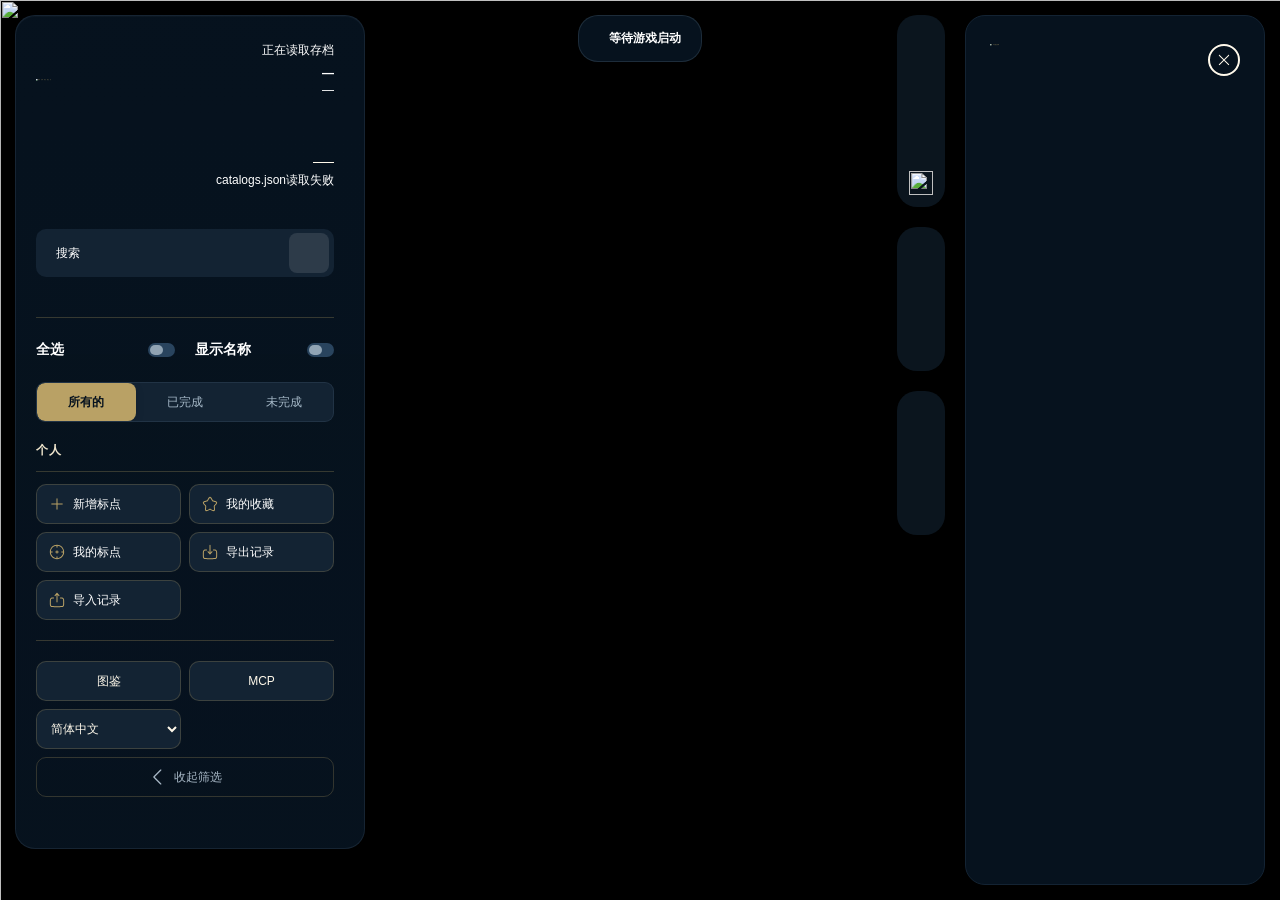
==== map-client/webui/index.html @ f836b776 "Initial source-only Native Adventure Kit Preserve MIT and third-party notices, document GPL componen" ====
<!doctype html><html lang="zh-CN"><head><meta charset="utf-8"><meta name="viewport" content="width=device-width,initial-scale=1,viewport-fit=cover"><title>王国之泪 · 离线互动地图</title><link rel="icon" href="favicon.png"><link rel="stylesheet" href="map.css?v=1.28.11"><link rel="stylesheet" href="ui-icons.css?v=1.12.1"><link rel="stylesheet" href="game-icons.css?v=1.10.2"><link rel="stylesheet" href="theme.css?v=1.10.0"><link rel="stylesheet" href="guide-sidebar.css?v=1.19.1"><link rel="stylesheet" href="filter-sidebar.css?v=1.15.1"><link rel="stylesheet" href="map-layout.css?v=1.19.0"><link rel="stylesheet" href="guide-content.css?v=1.16.0"><link rel="stylesheet" href="interface.css?v=1.28.1"><link rel="stylesheet" href="game-control.css?v=3"><link rel="stylesheet" href="amiibo.css?v=3"></head><body>

<div id="app"><button id="sheetBackdrop" aria-label="关闭面板" hidden></button><aside id="left"><div class="sheet-head"><button id="expandFilters" aria-label="展开或收起筛选面板">筛选</button><button id="closeFilters">完成</button></div>
<div class="filter-brand"><a class="map-brand" href="/" aria-label="王国之泪互动地图"><img class="brand-badge" src="branding/map-ui/badge.svg" alt=""><img class="brand-logo" src="branding/map-ui/logo.svg" alt="塞尔达传说 王国之泪"></a><div class="save-info"><button id="sync" title="重新读取存档"><img src="branding/map-ui/save-sync.svg" alt=""><span id="saveLabel">正在读取存档</span></button><strong id="saveDate">—</strong><span id="saveTime">—</span><span id="status" role="status">等待存档</span></div></div>
<div id="searchPanel"><input id="search" type="search" autocomplete="off" placeholder="搜索" aria-label="搜索点位"><button id="clearSearch" aria-label="清除搜索" hidden></button><button id="closeSearch" aria-label="关闭搜索">收起</button><button id="submitSearch" aria-label="搜索点位"><img src="branding/map-ui/search.svg" alt=""></button></div>
<section class="filter-controls"><div class="switches"><label>全选<span class="switch-control"><input id="selectAll" type="checkbox"><span class="switch-track" aria-hidden="true"></span></span></label><label>显示名称<span class="switch-control"><input id="labels" type="checkbox"><span class="switch-track" aria-hidden="true"></span></span></label></div><div class="completion"><div id="counts">收集情况</div><div class="segments"><button data-filter="all" class="active" data-en="All">所有的</button><button data-filter="completed" data-en="Completed">已完成</button><button data-filter="missing" data-en="Incomplete">未完成</button></div></div><div class="selects" hidden><button id="all">全部选择</button><button id="none">全部取消</button></div></section><div id="categories"></div><section class="personal-section"><h3 data-en="Personal">个人</h3><div class="personal-actions"><button id="add" data-en="Add marker">新增标点</button><button id="calibratePosition" data-en="Calibrate position">校准位置</button><button id="favorites" data-en="Favorites">我的收藏</button><button id="custom" data-en="My markers">我的标点</button><button id="export" data-en="Export">导出记录</button><button id="import" data-en="Import">导入记录</button></div><nav class="app-tools" aria-label="应用功能"><a href="compendium.html" id="compendiumLink">图鉴</a><button id="mcp">MCP</button><select id="language" aria-label="语言"><option value="zh">简体中文</option><option value="en">English</option></select><button id="hideLeft" aria-label="收起筛选侧栏">收起筛选</button></nav><input type="file" id="importFile" accept="application/json" hidden></section></aside>
<main id="map"><button id="showFilters" aria-label="打开筛选面板" title="打开筛选面板"></button><div id="viewport"><div id="world"><img id="mapimage" src="surface.png" draggable="false"><svg id="route" width="1500" height="1500"><polyline fill="none" stroke="#e3c487" stroke-width="3"></polyline></svg><div id="pins"></div></div></div><nav id="mapControls" aria-label="地图导航"><div class="nav-group nav-panels"><button id="navGuide" aria-label="图文攻略" title="图文攻略" aria-pressed="false"><img class="nav-default" src="branding/navigation/guide.svg" alt=""><img class="nav-selected" src="branding/navigation/guide-active.svg" alt=""></button><button id="navRoute" aria-label="路书" title="路书" aria-pressed="false"><img class="nav-default" src="branding/navigation/route.svg" alt=""><img class="nav-selected" src="branding/navigation/route-active.svg" alt=""></button><button id="gameControl" aria-label="游戏修改" title="游戏修改" aria-controls="right"><img class="nav-default" src="branding/navigation/game-control.svg" alt=""></button><button id="amiiboMenu" aria-label="虚拟 amiibo" title="虚拟 amiibo" aria-controls="right" aria-pressed="false"><img class="nav-default" src="branding/navigation/amiibo.svg?v=2" width="24" height="24" alt=""><img class="nav-selected" src="branding/navigation/amiibo-active.svg?v=2" width="24" height="24" alt=""></button></div><div class="layers nav-group" aria-label="地图层"><button data-layer="k" aria-label="天空" title="天空" aria-pressed="false"><img class="nav-default" src="branding/navigation/sky.svg" alt=""><img class="nav-selected" src="branding/navigation/sky-active.svg" alt=""></button><button data-layer="s" class="active" aria-label="地表" title="地表" aria-pressed="true"><img class="nav-default" src="branding/navigation/surface.svg" alt=""><img class="nav-selected" src="branding/navigation/surface-active.svg" alt=""></button><button data-layer="d" aria-label="地底" title="地底" aria-pressed="false"><img class="nav-default" src="branding/navigation/depths.svg" alt=""><img class="nav-selected" src="branding/navigation/depths-active.svg" alt=""></button></div><div id="zoom" class="nav-group"><button id="plus" aria-label="放大地图" title="放大地图" aria-pressed="false"><img class="nav-default" src="branding/navigation/plus.svg" alt=""><img class="nav-hover" src="branding/navigation/plus-hover.svg" alt=""></button><button id="minus" aria-label="缩小地图" title="缩小地图" aria-pressed="false"><img class="nav-default" src="branding/navigation/minus.svg" alt=""><img class="nav-hover" src="branding/navigation/minus-hover.svg" alt=""></button><button id="fit" aria-label="跟随林克" title="跟随林克" aria-pressed="false"><img class="nav-default" src="branding/navigation/follow.svg" alt=""><img class="nav-selected" src="branding/navigation/follow-active.svg" alt=""><img class="nav-error" src="branding/navigation/follow-error.svg" alt=""></button></div></nav><div id="visible"></div><div id="connectionBanner" role="status"><img src="branding/map-ui/connection.svg" alt=""><strong id="connectionLabel">等待游戏启动</strong><span id="positionStatus">请启动游戏并进入场景</span></div><div id="toolbar"><button id="filterMenu" data-en="Filters">筛选</button><button id="path" data-en="Route">路书</button><button id="guideMenu" data-en="Guides">攻略</button><button id="searchMenu" data-en="Search" aria-expanded="false">搜索</button></div></main>
<aside id="right"><div class="desktop-panel-head"><span></span><button id="hideRight" data-en="" aria-label="关闭攻略面板"></button></div><div class="sheet-head"><button id="expandDetails" data-en="Expand details" aria-label="展开或收起攻略面板">点位与攻略</button><button id="closeDetails" data-en="Back to map">返回地图</button></div><div id="rightContent"></div></aside></div><dialog id="dialog"><button id="closeDialog" aria-label="关闭对话框"></button><div id="dialogContent"></div></dialog><script src="offline-media.js?v=1.16.0"></script><script src="map.js?v=1.28.16"></script><script src="game-control.js?v=16"></script><script src="amiibo.js?v=3"></script></body></html>
---- map-client/webui/map.css ----
:root{color-scheme:dark;--gold:#e3c487;--panel:#222226;--muted:#99999f}*{box-sizing:border-box}html,body{height:100%;margin:0;color:#ddd;background:var(--panel);font:14px -apple-system,BlinkMacSystemFont,"Segoe UI","PingFang SC","Microsoft Yahei",sans-serif}button,input,select,textarea{font:inherit}button{cursor:pointer;color:inherit;background:#444448;border:0;border-radius:3px;padding:7px 12px}button:hover{color:var(--gold)}button.active{color:#28282b;background:var(--gold)}a{color:var(--gold);text-decoration:none}header{height:36px;background:#151515;display:flex;align-items:center;gap:22px;padding:0 16px;font-size:12px}header b{color:var(--gold)}header button{padding:3px 8px;background:transparent}header select{background:#222226;border:0;font-size:12px}#status{color:#aaa;margin-left:auto;white-space:nowrap;overflow:hidden;text-overflow:ellipsis}#app{display:flex;height:calc(100% - 36px);overflow:hidden}aside{background:var(--panel);overflow:auto;flex-shrink:0}#left{width:344px}#right{width:375px;padding:16px}section{padding:16px;border-bottom:1px solid #39393e;position:relative}h2{font-size:18px;font-weight:500;margin:4px 0 20px;line-height:24px}h3{font-size:14px;font-weight:400;color:var(--muted);margin:8px 0 12px}.labels{position:absolute;right:16px;top:24px;color:#aaa;font-size:12px}.labels input{accent-color:var(--gold)}.layers,.segments,.selects{display:flex;gap:6px}.layers button{flex:1;height:32px;padding:0}.completion{background:#1b1b1f;border-radius:4px;padding:10px;color:#99999f;font-size:12px}.segments{margin-top:9px;gap:0}.segments button{flex:1;background:transparent;font-size:14px;padding:4px}.segments .active{background:#eee;color:#333}.selects{margin-top:12px;gap:12px}.selects button{background:transparent;border:1px solid #55555b;flex:1;padding:5px}.group{padding:10px 16px 0}.grid{display:grid;grid-template-columns:1fr 1fr;gap:4px 10px}.category{background:transparent;padding:3px 0;display:flex;gap:8px;align-items:center;text-align:left;color:#99999f;font-size:14px;height:28px;white-space:nowrap}.category.active{background:transparent;color:var(--gold)}.category img{width:18px;height:18px;object-fit:contain}.category small{font-size:12px}#map{position:relative;flex:1;min-width:0;overflow:hidden;background:#000}#viewport{position:absolute;inset:0;cursor:grab;touch-action:none}#world{position:absolute;transform-origin:0 0}#mapimage{width:1500px;height:1500px;display:block}#pins,#route{position:absolute;inset:0;pointer-events:none}.pin{position:absolute;width:24px;height:24px;transform:translate(-50%,-50%);padding:0;background:transparent;pointer-events:auto;display:flex;justify-content:center;align-items:center;z-index:1}.pin img{width:24px;height:24px;pointer-events:none;filter:drop-shadow(0 1px 2px #000)}.pin.done{opacity:.55}.pin.done:after{content:'✓';color:#fff;background:#517251;border-radius:50%;position:absolute;right:-3px;bottom:-3px;font-size:10px;padding:0 2px}.pin.selected{outline:2px solid var(--gold);border-radius:50%;z-index:4}.pin span{position:absolute;top:26px;white-space:nowrap;background:#222c;font-size:11px;padding:2px 4px;color:#eee}.collapse{position:absolute;top:128px;background:#222226d9;font-size:12px;border-radius:0;padding:10px 6px;z-index:6}#collapseLeft{left:0}#collapseRight{right:0}#zoom{position:absolute;right:20px;top:40%;display:grid;gap:3px}#zoom button{width:40px;height:40px;background:var(--gold);color:#333;font-size:25px;padding:0}#toolbar{position:absolute;bottom:40px;left:50%;transform:translateX(-50%);display:flex;align-items:center;background:#222226;gap:6px;padding:6px;border-radius:5px;max-width:95%;width:500px;height:44px;box-shadow:0 1px 5px #0005}#toolbar button{background:transparent;white-space:nowrap;font-size:12px;padding:5px}#search{background:#151519;border:0;padding:7px 10px;min-width:60px;flex:1;outline:none}#visible{position:absolute;bottom:10px;left:16px;color:#ccc;font-size:11px;text-shadow:0 1px #000}#right h2{color:var(--gold);padding-bottom:14px;border-bottom:1px solid #3a3a40;margin-bottom:16px}.card{background:#1a1a1e;padding:12px;margin-bottom:22px;line-height:1.8;cursor:pointer}.covers{display:flex;gap:10px;margin:14px 0 24px}.covers a{width:calc((100% - 20px)/3)}.covers img{width:100%;height:167px;object-fit:cover}.result{width:100%;text-align:left;background:#2d2d32;margin:4px 0;padding:10px;line-height:1.6}.result small{display:block;color:#aaa}.point-head{display:flex;gap:8px;justify-content:space-between}.point-head h2{flex:1}.coords{color:#aaa;font-size:12px;margin-bottom:16px}.description{white-space:pre-wrap;line-height:1.9}.actions{display:flex;gap:8px;margin:14px 0;flex-wrap:wrap}.note{width:100%;min-height:80px;background:#1b1b1f;color:#ddd;border:1px solid #444;padding:10px}details{margin:14px 0;line-height:1.8}summary{color:var(--gold);cursor:pointer}#left.hidden,#right.hidden{display:none}dialog{color:#ddd;background:var(--panel);border:1px solid #555;border-radius:6px;padding:24px;max-width:600px;width:90%}dialog::backdrop{background:#0009}#closeDialog{float:right}pre{white-space:pre-wrap;word-break:break-all;font-size:12px}input,textarea{color:#ddd}form input{display:block;width:100%;padding:8px;background:#151519;border:1px solid #555;margin:10px 0}#route{z-index:0}@media(max-width:900px){#right{width:320px}#left{width:280px}header{gap:8px}header span:nth-child(2){display:none}}@media(max-width:700px){#left{position:absolute;top:36px;bottom:0;left:0;z-index:10;width:300px}#right{position:absolute;top:36px;bottom:0;right:0;z-index:11;width:min(375px,90vw)}#toolbar{bottom:20px}header{font-size:10px}header button{font-size:11px}#status{display:none}.collapse{top:10px}#zoom{right:10px}#visible{bottom:2px}}

#right h2{display:flex;align-items:center;gap:8px;padding-bottom:0;border:0}#right h2:after{content:"";height:1px;background:#4d473c;flex:1}.region{position:absolute;color:#d6c575;text-shadow:1px 1px 2px #222;transform:translate(-50%,-50%);white-space:nowrap;font-size:16px;pointer-events:none}

.region{z-index:1}

#positionStatus{position:absolute;top:12px;left:50%;transform:translateX(-50%);max-width:90%;white-space:nowrap;font-size:12px;padding:5px 8px;border-radius:4px;background:#222226d9;color:var(--gold);pointer-events:none}#toolbar{flex-wrap:wrap;height:auto;min-height:44px;width:560px}#toolbar button.active{background:var(--gold);color:#28282b}#search{flex-basis:100px}#world{top:0;left:0}

/* Mobile map: sheets leave the map visible; controls stay clear of the safe area. */
.sheet-head,#sheetBackdrop{display:none}
button:focus-visible,a:focus-visible,input:focus-visible,select:focus-visible{outline:2px solid var(--gold);outline-offset:3px}
@media(max-width:700px){
 html,body{height:100dvh;overflow:hidden;overscroll-behavior:none}
 header{height:calc(48px + env(safe-area-inset-top));padding:env(safe-area-inset-top) 12px 0;gap:10px;font-size:12px}
 header>a,header button,header select{min-height:44px;display:flex;align-items:center;font-size:12px;padding:0 5px}
 header b{white-space:nowrap}header #mcp{display:none}header #language{margin-left:auto;max-width:90px}
 #app{height:calc(100dvh - 48px - env(safe-area-inset-top));overflow:clip}#map{overflow:clip}
 #left,#right{position:fixed;top:auto;bottom:0;left:0;right:0;width:100%;height:58dvh;max-height:calc(100dvh - 64px - env(safe-area-inset-top));z-index:31;border-radius:18px 18px 0 0;border-top:1px solid #66573d;box-shadow:0 -8px 30px #0005;padding:0 0 calc(16px + env(safe-area-inset-bottom));overscroll-behavior:contain;scroll-padding-top:62px}
 #left.expanded,#right.expanded{height:calc(100dvh - 64px - env(safe-area-inset-top))}
 #rightContent{padding:0 16px 16px}.sheet-head{display:flex;justify-content:space-between;align-items:center;position:sticky;top:0;z-index:3;background:var(--panel);padding:16px 16px 8px;border-radius:18px 18px 0 0;border-bottom:1px solid #39393e}
 .sheet-head:before{content:'';position:absolute;top:6px;left:calc(50% - 20px);height:3px;width:40px;border-radius:3px;background:#99999f}
 .sheet-head button:first-child{touch-action:none}.sheet-head button{min-height:44px;background:transparent;color:var(--gold);font-size:14px}.sheet-head button:last-child{background:#39393e;color:#eee}
 #sheetBackdrop:not([hidden]){display:block;position:fixed;inset:calc(48px + env(safe-area-inset-top)) 0 0;background:#0005;z-index:30;border-radius:0}
 #left.hidden,#right.hidden{display:none}
 .category{min-height:44px;height:auto;white-space:normal;font-size:14px;padding:4px 0}.category img{width:24px;height:24px;flex-shrink:0}.grid{gap:4px 12px}.layers button,.segments button,.selects button,section>button{min-height:44px}
 .labels{top:16px;min-height:44px;display:flex;align-items:center}.labels input{width:20px;height:20px}.pin{width:44px;height:44px}.pin img{width:26px;height:26px}
 .collapse{top:52px;min-height:44px;min-width:64px;border-radius:8px;padding:0 12px}#collapseLeft{left:12px}#collapseRight{right:12px}
 #positionStatus{top:12px;font-size:12px;max-width:calc(100% - 24px);padding:8px 12px;font-variant-numeric:tabular-nums}
 #zoom{right:12px;top:auto;bottom:calc(142px + env(safe-area-inset-bottom));gap:6px}#zoom button{width:44px;height:44px;border-radius:8px}
 #toolbar{bottom:calc(20px + env(safe-area-inset-bottom));width:calc(100% - 24px);max-width:none;gap:4px;padding:6px;border:1px solid #4d473c;border-radius:12px;display:flex}
 #toolbar button{min-height:44px;font-size:13px;padding:0 8px}#search{order:-2;flex:1 1 calc(100% - 44px);height:44px;width:calc(100% - 44px);font-size:16px;border-radius:7px}#clearSearch{order:-1;width:36px}#followPlayer{flex:1}#add,#path{flex:1}
 #visible{bottom:calc(2px + env(safe-area-inset-bottom));font-size:10px}
 .point-head h2{font-size:19px;line-height:1.5}.point-head button,.actions button,.result,summary{min-height:44px}.actions button{flex:1}.description{font-size:15px;line-height:1.9}#media img,#media video{max-width:100%;height:auto}.note,input,textarea,select{font-size:16px}dialog{max-height:85dvh;overflow:auto;padding:16px}#closeDialog{min-width:44px;min-height:44px}
}
@media(prefers-reduced-motion:no-preference){@media(max-width:700px){#left,#right{animation:sheet-in .16s ease-out}@keyframes sheet-in{from{transform:translateY(24px);opacity:.5}to{transform:translateY(0);opacity:1}}}}



#toolbar{flex-wrap:nowrap;width:400px;height:56px}#toolbar button{flex:1;min-height:44px;font-size:14px}#searchPanel{position:absolute;bottom:104px;left:50%;transform:translateX(-50%);display:flex;gap:4px;padding:6px;width:min(400px,95%);background:var(--panel);border:1px solid #4d473c;border-radius:10px;z-index:7}#searchPanel[hidden]{display:none}#searchPanel #search{flex:1;min-width:0;width:auto;order:0}#searchPanel button{min-height:44px;order:0}#searchPanel #clearSearch{width:36px}
@media(max-width:700px){#toolbar{width:calc(100% - 24px);height:56px;min-height:56px}#toolbar button{flex:1;font-size:14px;padding:0 8px}#searchPanel{bottom:calc(84px + env(safe-area-inset-bottom));width:calc(100% - 24px)}#zoom{bottom:calc(102px + env(safe-area-inset-bottom))}}

.desktop-panel-head{display:flex;justify-content:space-between;align-items:center;padding:10px 16px;position:sticky;top:0;background:var(--panel);z-index:5;border-bottom:1px solid #39393e;color:var(--gold)}.desktop-panel-head button{background:transparent;min-height:36px}#right>.desktop-panel-head{margin:-16px -16px 16px}@media(max-width:700px){.desktop-panel-head{display:none}}

#playerPosition.map-cursor{width:30px;height:30px;filter:drop-shadow(0 0 2px #000)}#playerPosition.map-cursor:before,#playerPosition.map-cursor:after{content:"";position:absolute;background:currentColor;border-radius:1px}#playerPosition.map-cursor:before{width:30px;height:2px;top:14px;left:0}#playerPosition.map-cursor:after{height:30px;width:2px;left:14px;top:0}

#positionStatus.connected::before{content:"";display:inline-block;width:7px;height:7px;margin-right:7px;border-radius:50%;background:#69cf89;box-shadow:0 0 0 2px #69cf891a;vertical-align:1px}

.pin.yiga-schematic img{filter:hue-rotate(-45deg) saturate(1.8)}

#map,#viewport{background-color:#000}

#markDone[hidden],#pointState[hidden],#counts[hidden]{display:none!important}

#playerPosition.facing{width:32px;height:36px;line-height:0;filter:drop-shadow(0 1px 2px #000b)}#playerPosition.facing img{display:block;width:32px;height:36px}

#playerPosition.facing,#playerPosition.facing img{width:24px;height:27px}#playerPosition.facing img{position:relative;z-index:1}.camera-view{position:absolute;left:50%;top:50%;width:92px;height:65px;transform-origin:50% 100%;clip-path:polygon(50% 100%,0 10%,16% 2%,35% 0,65% 0,84% 2%,100% 10%);background:linear-gradient(to top,#fff0a84d,#fff0a80a);pointer-events:none}
---- map-client/webui/ui-icons.css ----
/* Reicon SVG subset, MIT; fully local, no CDN. */
#sync{--ui-icon:url("icons/reicon/refresh.svg")}
#hideLeft,#closeDetails,#closeSearch{--ui-icon:url("icons/reicon/chevron-left.svg")}
#hideRight{--ui-icon:url("icons/reicon/x.svg")}
#export{--ui-icon:url("icons/reicon/download.svg")}
#import{--ui-icon:url("icons/reicon/upload.svg")}
#favorites,#favorite{--ui-icon:url("icons/reicon/star.svg")}
#path,#addRoute{--ui-icon:url("icons/reicon/route.svg")}
#guideMenu,header>a{--ui-icon:url("icons/reicon/book-open.svg")}
#searchMenu{--ui-icon:url("icons/reicon/search.svg")}
#filterMenu{--ui-icon:url("icons/reicon/filter.svg")}
#fit,#calibratePosition{--ui-icon:url("icons/reicon/target.svg")}
#closeFilters,#markDone{--ui-icon:url("icons/reicon/check.svg")}
#minus{--ui-icon:url("icons/reicon/minus.svg")}
#plus,#add{--ui-icon:url("icons/reicon/plus.svg")}
#clearSearch,#closeDialog,#home{--ui-icon:url("icons/reicon/x.svg")}
#sync,#hideLeft,#closeDetails,#closeSearch,#hideRight,#export,#import,#favorites,#favorite,#path,#addRoute,#guideMenu,header>a,#searchMenu,#filterMenu,#fit,#calibratePosition,#closeFilters,#markDone,#minus,#plus,#add,#clearSearch,#closeDialog,#home{display:inline-flex;align-items:center;justify-content:center;gap:6px}
:is(#sync,#hideLeft,#closeDetails,#closeSearch,#hideRight,#export,#import,#favorites,#favorite,#path,#addRoute,#guideMenu,header>a,#searchMenu,#filterMenu,#fit,#calibratePosition,#closeFilters,#markDone,#minus,#plus,#add,#clearSearch,#closeDialog,#home)::before{content:"";display:inline-block;flex-shrink:0;width:20px;height:20px;background:currentColor;mask:var(--ui-icon) center/contain no-repeat;-webkit-mask:var(--ui-icon) center/contain no-repeat;pointer-events:none}
#zoom button::before{width:24px;height:24px}#favorite[data-saved="true"]{--ui-icon:url("icons/reicon/star-filled.svg")}
@media(max-width:700px){#toolbar button{flex-direction:column;gap:2px;font-size:12px}#toolbar button::before{width:20px;height:20px}}

.pin.done:after{content:"";width:12px;height:12px;padding:0;border-radius:0;background:#fff;mask:url("icons/reicon/check.svg") center/contain no-repeat;-webkit-mask:url("icons/reicon/check.svg") center/contain no-repeat;filter:drop-shadow(0 1px 1px #000)}
body.guidebook header>a{--ui-icon:url("icons/reicon/chevron-left.svg")}

#custom{--ui-icon:url("icons/reicon/target.svg");display:inline-flex;align-items:center;gap:6px}#custom::before{content:"";display:block;flex:none;width:20px;height:20px;background:currentColor;mask:var(--ui-icon) center/contain no-repeat;-webkit-mask:var(--ui-icon) center/contain no-repeat}
---- map-client/webui/game-icons.css ----
/* SVG masks; foreground colors sampled from original PNG artwork. */
.game-icon{--icon-normal:#fff;--icon-selected:#f6df6a;--icon-color:var(--icon-normal);--icon-glow:0px;display:inline-block;flex-shrink:0;width:24px;height:24px;pointer-events:none;background-color:var(--icon-color);-webkit-mask:var(--icon-url) center/contain no-repeat;mask:var(--icon-url) center/contain no-repeat;filter:drop-shadow(.2px 0 0 #f4fbffe0) drop-shadow(-.2px 0 0 #f4fbffe0) drop-shadow(0 .2px 0 #f4fbffe0) drop-shadow(0 -.2px 0 #f4fbffe0) drop-shadow(0 1px 2px #000) drop-shadow(0 0 var(--icon-glow) var(--icon-color))}
.category .game-icon{width:18px;height:18px}
.pin .game-icon,.category.active .game-icon{--icon-color:var(--icon-selected);--icon-glow:1px}
.pin.selected .game-icon,.pin:hover .game-icon{--icon-glow:5px}
.game-icon[data-icon="个人标点 131"]{--icon-normal:#ef1808;--icon-selected:#ef1808}
.game-icon[data-icon="个人标点 132"]{--icon-normal:#248bd9;--icon-selected:#248bd9}
.game-icon[data-icon="个人标点 133"]{--icon-normal:#f7bf2e;--icon-selected:#f7bf2e}
.game-icon[data-icon="个人标点 134"]{--icon-normal:#5ec53c;--icon-selected:#5ec53c}
.game-icon[data-icon="个人标点 135"]{--icon-normal:#982de7;--icon-selected:#982de7}
.game-icon[data-icon="个人标点 136"]{--icon-normal:#16cfb3;--icon-selected:#16cfb3}
.game-icon[data-icon="井"]{--icon-normal:#ffffff;--icon-selected:#dab143}
.game-icon[data-icon="人马（莱尼尔）"]{--icon-normal:#ffffff;--icon-selected:#f6df6a}
.game-icon[data-icon="升级素材"]{--icon-normal:#ffffff;--icon-selected:#f6df6a}
.game-icon[data-icon="卡邦达立牌"]{--icon-normal:#ffffff;--icon-selected:#f6df6a}
.game-icon[data-icon="古代研究所"]{--icon-normal:#ffffff;--icon-selected:#4dbaf2}
.game-icon[data-icon="克洛洛果实"]{--icon-normal:#ffffff;--icon-selected:#f2e3a2}
.game-icon[data-icon="克洛洛果实 x2"]{--icon-normal:#ffffff;--icon-selected:#f2e3a2}
.game-icon[data-icon="地洞入口"]{--icon-normal:#ffffff;--icon-selected:#dab143}
.game-icon[data-icon="大妖精之泉"]{--icon-normal:#ffffff;--icon-selected:#f6df6a}
.game-icon[data-icon="女神雕像"]{--icon-normal:#ffffff;--icon-selected:#f6df6a}
.game-icon[data-icon="宝箱"]{--icon-normal:#ffffff;--icon-selected:#f6df6a}
.game-icon[data-icon="岩石巨人"]{--icon-normal:#ffffff;--icon-selected:#f6df6a}
.game-icon[data-icon="左纳乌制造机"]{--icon-normal:#ffffff;--icon-selected:#6dffa7}
.game-icon[data-icon="弓与箭"]{--icon-normal:#ffffff;--icon-selected:#f6df6a}
.game-icon[data-icon="怪物营地"]{--icon-normal:#ffffff;--icon-selected:#f6df6a}
.game-icon[data-icon="情节挑战"]{--icon-normal:#ffffff;--icon-selected:#f6df6a}
.game-icon[data-icon="旅馆"]{--icon-normal:#ffffff;--icon-selected:#c6b46c}
.game-icon[data-icon="杂货店"]{--icon-normal:#ffffff;--icon-selected:#c6b46c}
.game-icon[data-icon="村庄"]{--icon-normal:#ffffff;--icon-selected:#c6b46c}
.game-icon[data-icon="破魔之根"]{--icon-normal:#ffffff;--icon-selected:#4dbaf2}
.game-icon[data-icon="武器"]{--icon-normal:#ffffff;--icon-selected:#f6df6a}
.game-icon[data-icon="残旧的地图"]{--icon-normal:#ffffff;--icon-selected:#f6df6a}
.game-icon[data-icon="洞穴入口"]{--icon-normal:#ffffff;--icon-selected:#dab143}
.game-icon[data-icon="滑翔伞布料"]{--icon-normal:#ffffff;--icon-selected:#f6df6a}
.game-icon[data-icon="烹饪点"]{--icon-normal:#ffffff;--icon-selected:#f6df6a}
.game-icon[data-icon="特殊NPC"]{--icon-normal:#ffffff;--icon-selected:#f6df6a}
.game-icon[data-icon="独眼巨人"]{--icon-normal:#ffffff;--icon-selected:#f6df6a}
.game-icon[data-icon="珠宝店"]{--icon-normal:#ffffff;--icon-selected:#c6b46c}
.game-icon[data-icon="盾牌"]{--icon-normal:#ffffff;--icon-selected:#f6df6a}
.game-icon[data-icon="矿场"]{--icon-normal:#ffffff;--icon-selected:#f6df6a}
.game-icon[data-icon="神庙"]{--icon-normal:#ffffff;--icon-selected:#4dbaf2}
.game-icon[data-icon="神殿"]{--icon-normal:#ffffff;--icon-selected:#f6df6a}
.game-icon[data-icon="设计图石板"]{--icon-normal:#ffffff;--icon-selected:#f6df6a}
.game-icon[data-icon="贤者的遗志"]{--icon-normal:#ffffff;--icon-selected:#f6df6a}
.game-icon[data-icon="迷你挑战"]{--icon-normal:#ffffff;--icon-selected:#f6df6a}
.game-icon[data-icon="主线剧情"]{--icon-normal:#f6df6a;--icon-selected:#f6df6a}
.game-icon[data-icon="通用地点"]{--icon-normal:#f6df6a;--icon-selected:#f6df6a}
.game-icon[data-icon="防具"]{--icon-normal:#ffffff;--icon-selected:#f6df6a}
.game-icon[data-icon="防具店"]{--icon-normal:#ffffff;--icon-selected:#c6b46c}
.game-icon[data-icon="集市"]{--icon-normal:#ffffff;--icon-selected:#c6b46c}
.game-icon[data-icon="驿站"]{--icon-normal:#ffffff;--icon-selected:#c6b46c}
.game-icon[data-icon="魔犹伊遗失物"]{--icon-normal:#ffffff;--icon-selected:#f6df6a}
.game-icon[data-icon="鸟望台"]{--icon-normal:#ffffff;--icon-selected:#4dbaf2}
.game-icon[data-icon="龙之泪"]{--icon-normal:#ffffff;--icon-selected:#f2e3a2}
/* Brighter blue and soft glow, requested after matching PNG colors. */
.game-icon[data-icon="鸟望台"],.game-icon[data-icon="神庙"],.game-icon[data-icon="破魔之根"],.game-icon[data-icon="古代研究所"]{--icon-selected:#70d7ff}
.pin .game-icon[data-icon="鸟望台"],.pin .game-icon[data-icon="神庙"],.pin .game-icon[data-icon="破魔之根"],.pin .game-icon[data-icon="古代研究所"],.category.active .game-icon[data-icon="鸟望台"],.category.active .game-icon[data-icon="神庙"],.category.active .game-icon[data-icon="破魔之根"],.category.active .game-icon[data-icon="古代研究所"]{--icon-glow:3px}
.pin.selected .game-icon,.pin:hover .game-icon{--icon-glow:6px}
.game-icon[data-category="发光青蛙"]{--icon-selected:#ee4444}
.pin.yiga-schematic .game-icon{--icon-selected:#ee4444}
@media(max-width:700px){.category .game-icon{width:24px;height:24px}.pin .game-icon{width:26px;height:26px}}
---- map-client/webui/theme.css ----
:root{--white:#fff;--black:#000;--ink:#06121e;--surface:#132333;--mint:#4cfeaa;--sand:#b9a165;--gold:var(--sand);--panel:var(--ink);--muted:#91a4b4;--line:#283b4a;--line-soft:#1e3040;--text:#e6edf2;--raised:#192d3e}
body{color:var(--text);background:var(--ink)}button,input,select,textarea{border-radius:6px}button{background:var(--surface)}button:focus-visible,a:focus-visible,input:focus-visible,select:focus-visible,summary:focus-visible{outline:2px solid var(--mint);outline-offset:3px}header{background:var(--ink);border-bottom:1px solid var(--line);gap:16px}header b{color:var(--sand);letter-spacing:.04em}aside{background:var(--ink)}section{border-color:var(--line-soft)}h2{font-weight:600}h3{color:var(--sand)}.desktop-panel-head,.sheet-head{background:var(--ink)!important;border-color:var(--line)!important}.grid{gap:6px 10px}.category{color:var(--muted)}.category.active{color:var(--text)}.completion,.card,.result{background:var(--surface);border:1px solid var(--line-soft)}.segments .active,.layers button.active{background:var(--mint);color:var(--ink)}.selects button{border-color:var(--line);color:var(--muted)}#right h2{border-color:var(--line);color:var(--sand);font-size:18px}.result{border-radius:6px;padding:12px}.result:hover{border-color:var(--sand);color:var(--white)}.note,#search{background:var(--surface);border-color:var(--line)}#toolbar,#searchPanel,dialog{background:var(--ink);border:1px solid var(--line)}#positionStatus{background:#06121ee8;color:var(--text);border:1px solid var(--line);border-radius:6px}#zoom button{background:var(--surface);color:var(--sand);border:1px solid var(--line)}#zoom button.active{background:var(--mint);color:var(--ink)}.guide-entry{display:block;padding:18px;margin:12px 0 24px;border:1px solid var(--line);border-left:3px solid var(--sand);border-radius:8px;background:var(--surface);color:var(--text);line-height:1.7}.guide-entry strong{display:block;font-size:17px}.guide-entry small{color:var(--muted)}.guide-entry:hover{border-color:var(--mint)}@media(max-width:700px){#toolbar{border-radius:12px 12px 0 0}#toolbar button.active{background:var(--surface);color:var(--mint)}#left,#right{border-top:1px solid var(--line)}}
---- map-client/webui/guide-sidebar.css ----
/* Figma 24:371: 350px panel, original asset geometry scaled at callsite. */
#right:has(.guide-home){padding:40px 30px;background:#06121e url('branding/guide-sidebar/background.png') center top/100% auto;border:1px solid #132333}
#right:has(.guide-home)>.desktop-panel-head{position:static;height:0;min-height:0;padding:0;margin:0;border:0;overflow:visible;background:transparent!important}
#right:has(.guide-home)>.desktop-panel-head>span{display:none}
#right:has(.guide-home) #hideRight{position:absolute;right:30px;top:40px;width:32px;height:32px;min-height:0;min-width:0;padding:0;gap:0;border:2px solid #fff9eb;border-radius:50%;background:none;color:#fff9eb;z-index:3}
#hideRight::before{width:18px;height:18px}
#rightContent:has(.guide-home){height:100%;padding:0}
.guide-home{display:flex;flex-direction:column;justify-content:space-between;min-height:100%;color:#fff}
.guide-brand{display:block;height:44px;flex:none;margin-bottom:60px;padding-right:40px}
.sidebar-art{display:block;position:relative;flex:none;pointer-events:none}.sidebar-art img{display:block;position:absolute;left:0;top:0;max-width:none;transform-origin:top left}
.guide-heading-art{width:220px;height:44px}.guide-category-list{display:flex;flex-direction:column;gap:20px;padding:0}
.guide-category{position:relative;display:flex;align-items:center;justify-content:space-between;width:100%;min-height:58px;gap:10px;padding:10px 20px;border:1px solid #fff9eb;border-radius:10px;background:linear-gradient(90deg,#b9a16533,#b9a16500);color:#fff;text-align:left}
.guide-category-main{display:flex;gap:15px;align-items:center;min-width:0}.guide-icon-ring{display:block;position:relative;flex:none;width:36px;height:36px;border:1px solid #fff9eb;border-radius:50%;background:#2e2721}
.guide-category-icon{width:34px;height:34px}.guide-category-icon img{transform:scale(.944444)}
.guide-category[data-category="鸟望台"] .guide-category-icon img,.guide-category[data-category="神庙"] .guide-category-icon img{transform:scale(.355091)}
.guide-category-title{font-size:12px;font-weight:600;white-space:nowrap;line-height:1.3}
.guide-progress{display:flex;align-items:center;gap:10px;padding:10px 12px;background:#fff;color:#000;border:0;border-radius:40px;white-space:nowrap;font-size:12px;line-height:1;font-weight:500;font-variant-numeric:tabular-nums}
.guide-arrow{width:4.5px;height:7.5px}.guide-complete{position:absolute;left:-10px;top:50%;transform:translateY(-50%);width:18px;height:18px}.guide-complete[hidden]{display:none}
@media(hover:hover){.guide-category:hover,.guide-category.active:hover{color:white;background:linear-gradient(90deg,#b9a165,#b9a16500)}#right:has(.guide-home) #hideRight:hover{background:#fff9eb;color:#06121e}}
.quest-row{display:flex;align-items:center;gap:10px;flex-wrap:wrap;padding:14px 0;border-bottom:1px solid var(--line-soft)}.quest-row strong{flex:1;min-width:150px;font-weight:500}.quest-status{font-size:12px;color:var(--muted);white-space:nowrap}.quest-status[data-status="completed"]{color:var(--mint)}.quest-status[data-status="in_progress"]{color:var(--sand)}.quest-row button{font-size:12px}
@media(max-width:700px){#right:has(.guide-home){padding:30px 24px}#right:has(.guide-home)>.sheet-head{display:none}#right:has(.guide-home)>.desktop-panel-head{display:block}#right:has(.guide-home) #hideRight{right:24px;top:30px}.guide-home{gap:40px}.guide-brand{margin-bottom:0}.guide-category{padding:10px 16px}.guide-category-list{gap:14px}}

.quest-guide-link{display:block;width:100%;padding:8px 0;border:0;border-radius:4px;background:transparent;color:#e7edf2;font:inherit;text-align:left;text-decoration:none;cursor:pointer}
.quest-row:has(.quest-guide-link){padding:6px 0}
@media(hover:hover){.quest-guide-link:hover{color:#f4dda0;text-decoration:underline;text-underline-offset:4px}}
.quest-guide-link:focus-visible{outline:2px solid #4cfeaa;outline-offset:2px}
---- map-client/webui/filter-sidebar.css ----
/* Figma 21:241 / 24:347. Source dimensions remain on SVG images. */
#left{scrollbar-width:thin;scrollbar-color:#29445e transparent;padding:26px 20px;color:#fff}
.filter-brand{display:flex;align-items:flex-start;justify-content:space-between;gap:12px;margin-bottom:40px}
.map-brand{display:block;position:relative;width:178.5px;height:147px;flex:none;overflow:hidden}
.brand-badge{position:absolute;left:16.23px;top:0;max-width:none}
.brand-logo{position:absolute;left:0;top:37.23px;max-width:none;transform:scale(.118242);transform-origin:top left}
.save-info{display:flex;flex-direction:column;align-items:flex-end;min-width:0;height:147px;font-size:12px;line-height:1.4;text-align:right}
#sync{background:none;border:0;padding:0;white-space:nowrap;font-size:12px;gap:3px;min-height:14px;color:#fff}#sync::before{display:none}#sync img{flex:none;max-width:none}
#saveDate{margin-top:6px}#saveTime{font-variant-numeric:tabular-nums}#status{display:block;margin-top:auto;margin-left:0;overflow:visible;color:white;font-size:12px;padding-top:10px;position:relative}#status::before{content:'';display:block;height:1px;width:21px;background:#fff9eb;margin:0 0 9px auto}
#left #searchPanel{position:relative;inset:auto;display:flex;transform:none;width:100%;max-width:none;padding:4px;margin:0 0 40px;gap:0;border:0;border-radius:10px;background:#132333;box-shadow:none}
#search{width:0;min-width:0;flex:1;height:40px;flex-basis:auto;padding:0 15px;background:transparent;border:0;font-size:12px;color:#fff;border-radius:6px}#search::placeholder{color:#fff}
#submitSearch{width:40px;height:40px;padding:8px;flex:none;background:#ffffff1c;border-radius:8px;color:#f4dda5;display:grid;place-items:center}
#submitSearch::before{content:'';width:24px;height:24px;background:currentColor;mask:url('icons/reicon/search.svg') center/contain no-repeat;-webkit-mask:url('icons/reicon/search.svg') center/contain no-repeat}
#clearSearch{display:none}#closeSearch{display:none!important}
#left>.filter-controls{padding:20px 0 0;border-top:1px solid #b9a165;border-bottom:0}
.switches{display:flex;gap:20px;margin-bottom:20px}.switches label{display:flex;align-items:center;justify-content:space-between;flex:1;gap:8px;font-size:14px;font-weight:600;white-space:nowrap}
.switches input{appearance:none;-webkit-appearance:none;width:27px;height:14px;flex:none;border:0;border-radius:12px;background:#29445e;margin:0;position:relative;cursor:pointer}.switches input::after{content:'';position:absolute;left:2px;top:2px;width:13px;height:10px;border-radius:99px;background:#91a4b4}.switches input:checked::after{left:12px;background:#4cfeaa}.switches input:indeterminate::after{left:7px;background:#b9a165}
#left .completion{border:0;padding:0;background:transparent}#left #counts{position:absolute;width:1px;height:1px;overflow:hidden;clip-path:inset(50%)}
#left .segments{margin:0;gap:0;background:#29445e;border-radius:10px;overflow:hidden;height:40px}#left .segments button{min-width:0;font-size:14px;font-weight:600;padding:0;min-height:40px;color:white;border-radius:10px;background:transparent}#left .segments button.active{background:#b9a165;color:#fff}
#left .group{padding:20px 0 0}#left .group h3,#left .personal-section h3{font-size:14px;font-weight:600;margin:0 0 20px;padding:0 0 13px;border-bottom:1px solid #b9a165;color:#fff;letter-spacing:0}
#left .grid{gap:10px;grid-template-columns:repeat(2,minmax(0,1fr))}
#left .category{height:40px;min-width:0;gap:2px;padding:0 7px 0 5px;border-radius:10px;font-size:12px;color:#fff;background:transparent}
#left .category .game-icon{width:18px;height:18px;flex:none;background-color:var(--icon-selected);--icon-color:var(--icon-selected);--icon-glow:1px}
#left .category>span{overflow:hidden;text-overflow:ellipsis;white-space:nowrap;min-width:0}
#left .category small{flex:none;margin-left:auto;font-size:12px;color:#fff;font-variant-numeric:tabular-nums}#left .category.active{background:#132333;color:#fff}
#left .personal-section{padding:20px 0 0;margin-top:0;border:0}.personal-actions{display:grid;grid-template-columns:repeat(2,minmax(0,1fr));gap:8px}.personal-actions button{min-height:40px;font-size:12px;text-align:left;background:#132333}
.app-tools{display:flex;flex-wrap:wrap;align-items:center;gap:8px;padding-top:20px;margin-top:20px;border-top:1px solid #b9a165;font-size:12px}.app-tools a,.app-tools button,.app-tools select{padding:8px;background:#132333;border:0;color:#f4dda5;border-radius:6px;font-size:12px}.app-tools #hideLeft{--ui-icon:url('icons/reicon/chevron-left.svg')}
@media(hover:hover){#left .category:hover{background:#29445e}.app-tools a:hover,.app-tools button:hover{background:#29445e}}
---- map-client/webui/map-layout.css ----
/* Floating map layout derived from Figma 21:241, independent of map transforms. */
:root{--map-panel-width:350px;--map-edge:20px;--map-control-width:66px}
html,body{height:100dvh;overflow:hidden}#app{display:block;height:100dvh;position:relative;overflow:clip}#map{position:absolute;inset:0;width:100%;height:100%;overflow:clip}
#left,#right{position:absolute;z-index:10;top:20px;bottom:auto;border:1px solid #132333;border-radius:20px;box-shadow:0 4px 20px #0002;background:#06121e url('branding/guide-sidebar/background.png') center top/100% auto;overflow:auto;max-height:calc(100dvh - 40px)}
#left{left:20px;width:350px;height:min(834px,calc(100dvh - 40px))}#right,#right:has(.guide-home){right:20px;width:350px;height:calc(100dvh - 40px);max-height:calc(100dvh - 40px)}
#left>.desktop-panel-head,#right>.sheet-head{display:none}#right>.desktop-panel-head{background:transparent!important;margin-bottom:20px}#right>.desktop-panel-head>span{color:#b9a165}#right #hideRight{border-radius:50%;width:32px;height:32px;min-height:32px;padding:0;flex:none}
#mapControls{position:absolute;top:20px;right:390px;display:flex;flex-direction:column;gap:20px;z-index:12}
#zoom,#mapControls .layers{position:static;display:flex;flex-direction:column;gap:0;padding:0;background:#13233399;border:0;border-radius:20px;backdrop-filter:blur(3.5px);overflow:hidden}
#zoom button,#mapControls .layers button{width:66px;height:66px;min-height:66px;flex:none;padding:0;border:0;border-radius:20px;background:transparent;color:#fff9eb;display:flex;align-items:center;justify-content:center}
#zoom button::before{width:36px;height:36px;border-radius:50%;border:2px solid #fff9eb;mask:none;-webkit-mask:none;background:none}
#zoom #plus::before{border:0;background:#fff9eb url('icons/reicon/plus.svg') center/24px no-repeat}
#zoom #minus::before{background:transparent url('branding/map-ui/minus-light.svg') center/24px no-repeat}
#zoom #fit::before{border:0;background:#fff9eb;mask:url('icons/reicon/target.svg') center/contain no-repeat;-webkit-mask:url('icons/reicon/target.svg') center/contain no-repeat}
#zoom button.active,#mapControls .layers button.active{background:#0082ff33;color:#03b3e7}
#mapControls .layers button img{max-width:none;filter:grayscale(1) brightness(0) invert(1)}#mapControls .layers button.active img{filter:none}
#connectionBanner{position:absolute;top:20px;left:50%;transform:translateX(-50%);z-index:11;display:flex;align-items:center;gap:13px;min-height:47px;max-width:calc(100% - 940px);padding:10px 20px;border:1px solid #132333;border-radius:20px;background:#06121e;color:#fff;font-size:12px;pointer-events:none}
#connectionBanner>img{max-width:none;flex:none}#connectionLabel{white-space:nowrap;font-size:12px}#connectionBanner #positionStatus{display:block;position:static;transform:none;border:0;padding:0;background:none;color:#f4dda5;white-space:normal;max-width:none;line-height:1.5;font-size:12px}
#connectionBanner.connected>img{display:none}#connectionBanner.connected::before{content:'';width:8px;height:8px;border-radius:50%;background:#4cfeaa;box-shadow:0 0 8px #4cfeaa80;flex:none}
#toolbar{width:auto;max-width:calc(100% - 800px);bottom:20px;padding:6px 10px;border-radius:16px;background:#06121ee6;border:1px solid #132333;z-index:6;min-height:44px;flex-wrap:nowrap;gap:10px}
#toolbar button{min-height:32px;gap:6px;padding:4px 8px;color:#fff9eb}#visible{bottom:8px;left:390px;pointer-events:none}
#app:has(#right.hidden) #mapControls{right:20px}#app:has(#left.hidden) #visible{left:20px}
[hidden]{display:none!important}
@media(hover:hover){#zoom button:hover,#mapControls .layers button:hover{background:#0082ff33}#toolbar button:hover{background:#29445e}}
@media(min-width:701px) and (max-width:1350px){:root{--map-panel-width:310px}#left,#right,#right:has(.guide-home){width:310px}#mapControls{right:350px}#connectionBanner{max-width:calc(100% - 760px)}#connectionBanner #positionStatus{display:none}#toolbar{max-width:calc(100% - 690px);gap:0;padding:4px}#toolbar button{padding:4px 6px}.guide-category{padding:10px 12px}.guide-category-main{gap:8px}.guide-progress{gap:6px;padding:10px 8px}#right:has(.guide-home){padding:30px 20px}.guide-heading-art{transform:scale(.9);transform-origin:top left}#right:has(.guide-home) #hideRight{right:20px;top:30px}.map-brand{width:158px}.brand-logo{transform:scale(.10466)}.brand-badge{left:6px}#visible{left:350px}#left .category{font-size:11px;padding-inline:3px}#left .category small{font-size:10px}}
@media(max-width:700px){#app{height:100dvh}#left,#right,#right:has(.guide-home){top:auto;left:0;right:0;bottom:calc(66px + env(safe-area-inset-bottom));width:100%;height:auto;max-height:calc(100dvh - 140px);border-radius:20px 20px 0 0;z-index:40}#left{padding:20px}#left>.sheet-head{display:flex;margin:-10px 0 20px;padding:0 0 10px;position:static;background:transparent!important}.filter-brand{margin-bottom:24px}#left #searchPanel{margin-bottom:24px}#left .category{height:44px}#mapControls,#app:has(#right.hidden) #mapControls{top:calc(76px + env(safe-area-inset-top));right:12px;gap:12px;z-index:15}#zoom button,#mapControls .layers button{width:48px;height:48px;min-height:48px}#mapControls .layers img{transform:scale(.73913);transform-origin:center}#zoom,#mapControls .layers{border-radius:15px}#zoom button::before{width:30px;height:30px}#connectionBanner{top:calc(12px + env(safe-area-inset-top));max-width:calc(100% - 24px);width:max-content;min-height:42px;padding:8px 12px;gap:8px}#connectionBanner #positionStatus{display:none}#toolbar{left:0;right:0;bottom:0;transform:none;max-width:none;width:100%;height:calc(66px + env(safe-area-inset-bottom));padding:8px 12px calc(8px + env(safe-area-inset-bottom));border-radius:16px 16px 0 0;justify-content:space-around;gap:8px;z-index:50}#toolbar button{flex:1;min-height:48px;display:flex;flex-direction:column;font-size:12px}#visible{bottom:calc(72px + env(safe-area-inset-bottom));left:12px}#sheetBackdrop:not([hidden]){inset:0;z-index:30}#right>.desktop-panel-head{display:flex}#right .guide-home{min-height:580px}.save-info{font-size:12px}}

#connectionBanner #positionStatus.connected::before{display:none}
#mapControls .layers button.active img{filter:brightness(0) saturate(100%) invert(75%) sepia(71%) saturate(1769%) hue-rotate(149deg) brightness(101%) contrast(103%)}

/* Surface refinement: quiet texture, category color, consistent hierarchy. */
#left,#right,#right:has(.guide-home){background-image:linear-gradient(#06121ea8,#06121eb8),url('branding/guide-sidebar/background.png');border-color:#7794aa25;box-shadow:0 12px 36px #0004,inset 0 1px 0 #ffffff06}
#left>.filter-controls,#left .group h3,#left .personal-section h3,.app-tools{border-color:#b9a16545}
#left #searchPanel{box-shadow:inset 0 0 0 1px #88a5bd18;background:#132333b3}
#left #searchPanel:focus-within{box-shadow:inset 0 0 0 1px #b9a16588,0 0 0 3px #b9a1650c}
#submitSearch{background:#b9a16512;color:#e0ca91}
#left .segments{background:#132333;border:1px solid #7794aa25;border-radius:9px}
#left .segments button{font-size:12px;font-weight:500;min-height:38px;border-radius:8px;color:#a7bac9}
#left .segments button.active{background:#b9a165;color:#06121e;font-weight:600;box-shadow:0 2px 8px #0002}
#left .switches label{font-size:12px;font-weight:500;color:#c9d6e0}
#left .category{gap:6px;border:1px solid transparent;border-radius:8px;color:#c9d6e0}
#left .category small{font-size:10px;letter-spacing:-.15px;color:#91a4b4}
#left .category.active{background:#29445e40;border-color:#668aa333;color:#fff}
#left .category.active small{color:#d9e5ee}
#left .group h3,#left .personal-section h3{font-size:12px;color:#eee4cc;padding-bottom:12px;margin-bottom:12px;letter-spacing:.06em}
#left .grid{gap:6px 8px}
#right:has(.guide-home){height:auto;padding:32px 30px}
.guide-home{min-height:0;justify-content:flex-start;gap:32px}
.guide-brand{margin-bottom:0}
.guide-category-list{gap:12px}
.guide-category{background:linear-gradient(100deg,#b9a16513,#13233333);border-color:#b9a16545;box-shadow:inset 0 1px 0 #ffffff04;min-height:58px;padding:10px 16px}
.guide-category-main{gap:12px}
.guide-icon-ring{display:flex;align-items:center;justify-content:center;background:#132333;border-color:#b9a16550}
.guide-icon-ring .game-icon{width:23px;height:23px;--icon-color:var(--icon-selected);--icon-glow:2px}
.guide-category-title{font-weight:500;font-size:12px;color:#e7edf2}
.guide-progress{padding:8px 10px;gap:8px;font-size:11px;background:#fff9eb;color:#172431;box-shadow:0 1px 3px #0002}
#right:has(.guide-home) #hideRight{top:32px;color:#c4d2dd;border:1px solid #7794aa66;background:#13233380}
#right #hideRight::before{width:16px;height:16px}
#connectionBanner{border-color:#7794aa33;box-shadow:0 4px 16px #0002;gap:10px}
#connectionBanner #positionStatus{color:#adbdc9}
#zoom,#mapControls .layers{border:1px solid #7794aa2b;background:#06121ed9;box-shadow:0 8px 24px #0003}
#zoom button,#mapControls .layers button{border-radius:12px}
#toolbar{border-color:#7794aa33;box-shadow:0 6px 24px #0003}
@media(hover:hover){#left .category:hover{background:#29445e66;border-color:#7794aa33}.guide-category:hover,.guide-category.active:hover{background:linear-gradient(100deg,#b9a16555,#b9a16513);border-color:#e8d6a999}.guide-category:hover .guide-icon-ring{border-color:#e8d6a9}.guide-category:hover .guide-progress{background:#fff}.guide-category:hover .guide-category-title{color:#fff}#submitSearch:hover{background:#b9a1652b}}
@media(prefers-reduced-motion:no-preference){.guide-category,#left .category,#submitSearch,#hideRight{transition:background .16s,border-color .16s,box-shadow .16s,color .16s}}
@media(min-width:701px) and (max-width:1350px){#right:has(.guide-home){padding:30px 20px}#right:has(.guide-home) #hideRight{top:30px}.guide-category{padding-inline:10px}.guide-category-main{gap:8px}}
@media(max-width:700px){#right:has(.guide-home){padding:28px 24px;height:auto}#right .guide-home{min-height:0;gap:28px}#right:has(.guide-home) #hideRight{top:28px}.guide-category-list{gap:10px}.guide-category{min-height:58px}.guide-category-title{font-size:13px}#left .category{height:44px}.guide-progress{font-size:12px}#left .category small{font-size:11px}}

/* Exported Figma control glyphs: native SVG dimensions are retained. */
#zoom button::before{display:none}
#zoom .control-glyph{display:flex;align-items:center;justify-content:center;flex:none;width:36px;height:36px;border-radius:50%;background:#fff9eb}
#zoom .control-glyph img{display:block;flex:none;max-width:none}
#zoom #minus .control-glyph{background:transparent;border:2px solid #fff9eb}
@media(max-width:700px){#zoom .control-glyph{transform:scale(.833333)}}

/* Compact zoom controls; scale glyph wrapper to preserve exported SVG geometry. */
#zoom{align-self:center;border-radius:17px}
#zoom button{width:56px;height:56px;min-height:56px;border-radius:10px}
#zoom .control-glyph{transform:scale(.848485)}
@media(max-width:700px){#zoom button{width:44px;height:44px;min-height:44px}#zoom .control-glyph{transform:scale(.708333)}}

/* Latest Figma 21:241: compact 48px tools, 300px guide panel, 15px edges. */
@media(min-width:701px){#left,#right,#right:has(.guide-home){top:15px;max-height:calc(100dvh - 30px)}#left{left:15px;width:350px;height:min(834px,calc(100dvh - 30px))}#right,#right:has(.guide-home){right:15px;width:300px}#right{height:calc(100dvh - 30px)}#right:has(.guide-home){height:auto;padding:40px 20px}#mapControls{top:15px;right:335px;width:48px}#app:has(#right.hidden) #mapControls{right:15px}#connectionBanner{top:15px;max-width:calc(100% - 800px)}#visible{left:385px}#right .guide-home{gap:70px}#right .guide-category-list{gap:20px}#right .guide-brand{height:35.2px;padding:0}#right .guide-heading-art{width:176px;height:35.2px;transform:none}#right .guide-heading-art img{transform:scale(.8);transform-origin:top left}#right:has(.guide-home) #hideRight{top:40px;right:20px}#right .guide-category{padding:10px 12px;gap:8px}#right .guide-category-main{gap:8px}#right .guide-category-title{font-size:12px}#right .guide-progress{font-size:11px;padding:8px 9px;gap:6px}}
#zoom button,#mapControls .layers button{width:48px;height:48px;min-height:48px;border-radius:20px}
#zoom,#mapControls .layers{border-radius:20px}
#zoom .control-glyph{transform:scale(.777778)}
#mapControls .layers img{transform:scale(.608696);transform-origin:center}
/* Draw the toggle on an ordinary element: WebKit input pseudos are unreliable. */
.switch-control{display:inline-block;position:relative;flex:none;width:27px;height:14px}
#left .switch-control input{position:absolute;inset:-15px -8px;width:43px;height:44px;min-width:0;min-height:0;margin:0;padding:0;border:0;opacity:0;z-index:1;appearance:none;-webkit-appearance:none;cursor:pointer}
#left .switch-control input::after{display:none}
.switch-track{display:block;position:absolute;inset:0;border-radius:12px;background:#29445e;pointer-events:none;overflow:hidden}
.switch-track::after{content:'';display:block;position:absolute;top:2px;left:2px;width:13px;height:10px;border-radius:99px;background:#91a4b4}
.switch-control input:checked+.switch-track::after{left:12px;background:#4cfeaa}
.switch-control input:indeterminate+.switch-track::after{left:7px;background:#b9a165}
.switch-control input:focus-visible+.switch-track{outline:2px solid #4cfeaa;outline-offset:4px}
#left .switches label{font-size:14px;font-weight:600;color:#fff;min-height:24px}
#left #searchPanel{height:48px;padding:4px;border:0;border-radius:10px;background:#132333;box-shadow:none;overflow:visible;align-items:center}
#left #search{appearance:none;-webkit-appearance:none;display:block;width:0;min-width:0;min-height:0;height:40px;line-height:40px;flex:1 1 0;padding:0 15px;margin:0;background:transparent;border:0;box-shadow:none;border-radius:6px;font-size:12px;color:#fff}
#left #search::placeholder{color:#fff;opacity:1}
#left #search::-webkit-search-cancel-button,#left #search::-webkit-search-decoration{appearance:none;-webkit-appearance:none}
#left #submitSearch{display:flex;align-items:center;justify-content:center;width:40px;height:40px;min-width:40px;min-height:40px;flex:0 0 40px;padding:8px;background:#ffffff1c;border-radius:8px;border:0}
#left #submitSearch::before{display:none}#left #submitSearch img{display:block;max-width:none;flex:none}
#left #searchPanel:focus-within{outline:1px solid #b9a16580;outline-offset:2px}
@media(hover:hover){#left #submitSearch:hover{background:#ffffff2e}}
@media(prefers-reduced-motion:no-preference){.switch-track::after{transition:left .15s,background .15s}}
@media(max-width:700px){#mapControls{width:48px}#zoom .control-glyph{transform:scale(.777778)}#right .guide-heading-art img{transform:none}}

/* Figma 41:3595: independent selected glyphs and pointer hover backgrounds. */
#mapControls{gap:20px;width:48px}
#mapControls .nav-group,#mapControls #zoom{display:flex;flex-direction:column;gap:0;padding:0;align-self:stretch;border:0;border-radius:20px;background:rgba(19,35,51,.6);backdrop-filter:blur(3.5px);box-shadow:none;overflow:hidden}
#mapControls button{position:relative;display:flex;align-items:center;justify-content:center;flex:none;width:48px;height:48px;min-height:48px;padding:10px;border:0;border-radius:20px;background:transparent;color:#fff;box-shadow:none}
#mapControls button::before,#mapControls button::after{display:none}
#mapControls button img{display:block;flex:none;max-width:none;filter:none;transform:none}
#mapControls button .nav-selected,#mapControls button .nav-hover{display:none}
#mapControls button.active,#mapControls .layers button.active,#mapControls #zoom button.active{background:transparent;color:inherit}
#mapControls button.active:has(.nav-selected) .nav-default{display:none}
#mapControls button.active .nav-selected{display:block}
#mapControls .layers button img{filter:none;transform:none}
#mapControls .layers button.active img{filter:none}
#mapControls button:focus-visible{outline:2px solid #4cfeaa;outline-offset:-3px}
#mapControls button:active{background:rgba(0,130,255,.2)}
@media(hover:hover){
 #mapControls button:hover,#mapControls .layers button:hover,#mapControls #zoom button:hover{background:rgba(0,130,255,.2)}
 #mapControls button:hover:has(.nav-hover) .nav-default,#mapControls button:hover:has(.nav-hover) .nav-selected{display:none}
 #mapControls button:hover .nav-hover{display:block}
}
@media(min-width:701px){#toolbar{display:none}}
@media(max-width:700px){#mapControls .nav-panels{display:none}#mapControls{gap:12px}}

/* Follow stays green while active; a failed activation briefly shows red. */
#mapControls #fit .nav-error{display:none}
#mapControls #fit.follow-error img{display:none}
#mapControls #fit.follow-error .nav-error{display:block;animation:follow-error-flash .46s linear}
@keyframes follow-error-flash{0%,26%,52%,100%{opacity:1;transform:scale(1)}13%,39%{opacity:.15;transform:scale(.76)}}
@media(prefers-reduced-motion:reduce){#mapControls #fit.follow-error .nav-error{animation:none}}

/* Figma 24:370 guide home: restore normal and hover instead of a permanent hover. */
#right:has(.guide-home){width:300px;padding:40px 20px;background:#06121e url('branding/guide-sidebar/background.png') center top/100% auto;border:1px solid #132333;box-shadow:none;height:auto}
#right .guide-home{gap:70px;min-height:0}
#right .guide-brand{height:32px;padding:0;margin:0}
#right .guide-heading-art{width:156px;height:32px;transform:none}
#right .guide-heading-art img{transform:scale(.709091);transform-origin:top left}
#right:has(.guide-home) #hideRight{top:40px;right:20px;width:32px;height:32px;min-height:32px;border:2px solid #fff9eb;background:transparent;color:#fff9eb;box-shadow:none}
#right:has(.guide-home) #hideRight::before{width:18px;height:18px}
#right .guide-category-list{gap:20px}
#right .guide-category{height:58px;min-height:58px;gap:8px;padding:10px 20px;border:1px solid #fff9eb;border-radius:10px;background:linear-gradient(90deg,#b9a16533,#b9a16500);box-shadow:none;color:#fff}
#right .guide-category-main{display:flex;align-items:center;gap:15px;flex:1;min-width:0;min-height:36px;padding:0;border:0;background:transparent;color:#fff;text-align:left;border-radius:4px}
#right .guide-icon-ring{width:36px;height:36px;background:#2e2721;border:1px solid #fff9eb;display:flex;align-items:center;justify-content:center}
#right .guide-icon-ring .game-icon{width:34px;height:34px;--icon-color:#fff;--icon-selected:#fff;--icon-glow:0px;filter:none}
#right .guide-category-title{font-size:12px;font-weight:600;line-height:1.3;color:#fff;white-space:nowrap}
#right .guide-progress{flex:none;gap:10px;padding:8px 12px;border:1px solid #fff;border-radius:40px;font-size:12px;line-height:1;font-weight:500;background:transparent;color:#fff;box-shadow:none}
#right .guide-progress .guide-arrow img{filter:brightness(0) invert(1)}
#right .guide-complete{left:-10px;width:18px;height:18px}
@media(hover:hover){
 #right .guide-category:hover{background:linear-gradient(90deg,#b9a165,#b9a16500);border-color:#fff9eb}
 #right .guide-category:hover .guide-progress{background:#fff;color:#000}
 #right .guide-category:hover .guide-arrow img{filter:none}
 #right:has(.guide-home) #hideRight:hover{background:#fff9eb;color:#06121e}
}
#right .guide-category:has(:focus-visible){background:linear-gradient(90deg,#b9a165,#b9a16500)}
#right .guide-category-main:focus-visible,#right .guide-progress:focus-visible{outline:2px solid #4cfeaa;outline-offset:3px}
@media(max-width:700px){#right:has(.guide-home){width:100%;padding:30px 24px}#right:has(.guide-home) #hideRight{right:24px;top:30px}#right .guide-home{gap:40px}#right .guide-category-main,#right .guide-progress{min-height:36px}}

/* Keep the game modification entry reachable in the compact map layout. */
@media(max-width:700px){#mapControls .nav-panels{display:flex}#mapControls .nav-panels #navGuide,#mapControls .nav-panels #navRoute{display:none}}
---- map-client/webui/guide-content.css ----
.structured-summary{margin:0;display:grid;gap:14px;line-height:1.8}
.structured-summary .guide-field{display:grid;gap:4px;padding-bottom:14px;border-bottom:1px solid #7794aa20}
.structured-summary .guide-field:last-child{padding-bottom:0;border-bottom:0}
.structured-summary dt{font-size:11px;color:#b9a165;font-weight:600;letter-spacing:.04em}
.structured-summary dd{margin:0;white-space:pre-wrap;color:#d6e2ec;font-size:13px;overflow-wrap:anywhere}
#readerBody .structured-summary{gap:18px}#readerBody .structured-summary dd{font-size:14px}

.guide-article-paragraph{line-height:1.9;margin:14px 0;white-space:pre-wrap;overflow-wrap:anywhere}
---- map-client/webui/interface.css ----
/* Shared interface rules derived from Figma 21:241; extends unpictured screens. */
:root{--ui-ink:#06121e;--ui-surface:#132333;--ui-raised:#29445e;--ui-cream:#fff9eb;--ui-gold:#b9a165;--ui-mint:#4cfeaa;--ui-border:#b9a16540;--ui-muted:#a7b7c5;--ui-radius:20px;--ui-row:10px;--ui-shadow:0 16px 48px #0005}
button,a,input,select,textarea,summary{-webkit-tap-highlight-color:transparent}button:disabled{cursor:default;opacity:.45}button:focus-visible,a:focus-visible,input:focus-visible,select:focus-visible,textarea:focus-visible,summary:focus-visible{outline:2px solid var(--ui-mint);outline-offset:3px}
#right:not(:has(.guide-home)){padding:0;display:flex;flex-direction:column;overflow:hidden;background:var(--ui-ink) url('branding/guide-sidebar/background.png') center top/300px auto;border:1px solid #132333;box-shadow:var(--ui-shadow)}
#right:not(:has(.guide-home)) .desktop-panel-head{height:64px;padding:18px 20px;background:transparent!important;border:0;align-items:center}
#right:not(:has(.guide-home)) .desktop-panel-head>span{color:var(--ui-gold);font-size:12px;letter-spacing:.12em}
#right #hideRight{flex:none;width:32px;height:32px;min-height:32px;border:2px solid var(--ui-cream);border-radius:50%;padding:0;background:transparent;color:var(--ui-cream);display:grid;place-items:center}
#right:not(:has(.guide-home)) #rightContent{padding:0 24px 28px;min-height:0;flex:1;overflow-y:auto;overflow-x:hidden;scrollbar-width:thin;scrollbar-color:#b9a16550 transparent;overscroll-behavior:contain}
#right .point-head{align-items:center;gap:12px;margin-bottom:20px;padding-bottom:16px;border-bottom:1px solid var(--ui-gold)}
#right .point-head h2{font-weight:600;font-size:20px;line-height:1.5;margin:0;padding:0;border:0;color:var(--ui-cream);min-width:0}
#right .coords,#pointState,#right .muted{font-size:12px;line-height:1.8;color:var(--ui-muted);overflow-wrap:anywhere}
#right .coords{padding:10px 12px;border:1px solid var(--ui-border);border-radius:10px;background:#132333b3}
#right .actions{display:grid;grid-template-columns:repeat(auto-fit,minmax(90px,1fr));gap:8px;margin:20px 0 24px}
#right .actions button{min-height:44px;padding:10px 8px;border:1px solid var(--ui-border);border-radius:10px;background:var(--ui-surface);color:var(--ui-cream);font-size:12px;justify-content:center;line-height:1.4}
#right .actions #markDone:not(:disabled),#right .actions #storyFavorite,#right .actions #favorite[data-saved=true]{background:var(--ui-mint);border-color:var(--ui-mint);color:var(--ui-ink)}
#right .actions #addRoute{background:#efdb9e;color:var(--ui-ink)}
#right .description{font-size:14px;line-height:1.9;white-space:normal}
#right .structured-summary{gap:18px}#right .structured-summary dt{font-size:12px;color:var(--ui-gold)}#right .structured-summary dd{font-weight:400;font-size:14px;line-height:1.9;color:var(--ui-cream)}
#right .structured-summary .guide-field{padding-bottom:18px;border-bottom:1px solid var(--ui-border)}
#right h3{margin:28px 0 12px;padding-top:20px;border-top:1px solid var(--ui-gold);font-size:15px;color:var(--ui-cream);font-weight:600}
#right .note{min-height:128px;resize:vertical;border:1px solid transparent;border-radius:14px;background:var(--ui-raised);padding:14px;color:var(--ui-cream);line-height:1.8}
#right details{margin:24px 0;border-block:1px solid var(--ui-border);padding:0 0 16px}#right summary{padding:16px 0;font-size:13px;color:var(--ui-gold)}#right details img{border-radius:12px;display:block;margin:16px 0;width:100%;height:auto}#right .guide-article-paragraph{font-size:14px;color:var(--ui-cream);line-height:1.9}
#right .guide-entry{width:100%;text-align:left;min-height:48px;padding:12px 16px;margin:16px 0 24px;font-size:13px;border:1px solid var(--ui-gold);border-radius:10px;color:var(--ui-cream);background:linear-gradient(90deg,#b9a16533,transparent)}
#right .quest-list{display:grid;gap:10px}#right .quest-row{padding:12px 14px;border:1px solid var(--ui-border);border-radius:10px;background:linear-gradient(90deg,#b9a16515,transparent);gap:10px;align-items:center;flex-wrap:nowrap}
#right .quest-row strong{min-width:0}#right .quest-guide-link{font-size:13px;line-height:1.6;font-weight:500;padding:2px 0;min-height:36px;color:var(--ui-cream)}#right .quest-status{font-size:11px;flex:none}
#right .result{display:block;width:100%;min-height:60px;padding:14px;margin:0 0 10px;border:1px solid var(--ui-border);border-radius:10px;background:linear-gradient(90deg,#b9a16520,transparent);font-size:14px;line-height:1.6;color:var(--ui-cream)}#right .result small{font-size:11px;margin-top:5px;color:var(--ui-muted)}
.panel-meta{display:flex;justify-content:space-between;gap:10px;color:var(--ui-muted);font-size:12px;line-height:1.8;margin:0 0 20px}.panel-meta strong{color:var(--ui-gold);font-weight:500;font-variant-numeric:tabular-nums}
.empty-state{border:1px dashed var(--ui-border);border-radius:14px;padding:32px 18px;text-align:center;background:#13233366;color:var(--ui-muted);line-height:1.8;font-size:13px}.empty-state strong{display:block;color:var(--ui-cream);font-size:16px;margin-bottom:10px}.empty-state p{margin:0}.empty-state::before{content:'';display:block;margin:0 auto 16px;width:26px;height:26px;background:var(--ui-gold);mask:url('icons/reicon/search.svg') center/contain no-repeat}
#dialog{padding:28px;width:min(520px,calc(100vw - 32px));border:1px solid var(--ui-border);border-radius:20px;background:var(--ui-ink) url('branding/guide-sidebar/background.png') center/300px auto;color:var(--ui-cream);box-shadow:var(--ui-shadow)}#dialog h2{color:var(--ui-gold);font-size:20px;margin:0 40px 22px 0}#dialog p{font-size:13px;line-height:1.9;color:var(--ui-muted)}#closeDialog{width:32px;height:32px;min-height:32px;min-width:32px;border:1px solid var(--ui-cream);border-radius:50%;padding:0;background:transparent}#dialog form{clear:both}#dialog form label{display:block;font-size:12px;color:var(--ui-muted);margin-top:16px}#dialog input{padding:12px;border:1px solid var(--ui-border);border-radius:10px;background:var(--ui-surface);color:var(--ui-cream);min-height:44px}#dialog form button{min-height:44px;padding:12px 16px;border-radius:10px;background:var(--ui-gold);color:var(--ui-ink);font-size:13px}#dialog pre{padding:14px;border:1px solid var(--ui-border);border-radius:10px;background:var(--ui-surface);line-height:1.8}
/* Compendium uses the same surfaces, rows and typography as the map panels. */
body.compendium{background:var(--ui-ink);color:var(--ui-cream)}.compendium header{position:sticky;top:0;z-index:5;height:68px;background:#06121ef5;backdrop-filter:blur(12px);border-bottom:1px solid var(--ui-border)}.compendium main{max-width:1200px;padding:40px 32px 60px}.compendium .intro{padding:28px 32px;margin-bottom:24px;border:1px solid #132333;border-radius:20px;background:var(--ui-ink) url('branding/guide-sidebar/background.png') center/300px auto}.compendium h1{color:var(--ui-cream);font-size:28px}.compendium #saveSummary{font-size:12px;line-height:1.8;padding:12px 16px;border:1px solid var(--ui-border);border-radius:10px;background:var(--ui-surface);color:var(--ui-mint)}.compendium .tools{border:1px solid var(--ui-border);background:var(--ui-surface);padding:20px;border-radius:20px}.compendium .tools>input{border:1px solid var(--ui-border);background:var(--ui-ink);border-radius:10px;padding:14px 16px}.compendium #categories{gap:8px}.compendium #categories button{border-radius:40px;font-size:12px;min-height:40px;padding:10px 16px}.compendium #categories button[aria-pressed=true]{background:var(--ui-gold);border-color:var(--ui-gold);color:var(--ui-ink)}.compendium #completion{border-radius:10px;padding:10px;background:var(--ui-ink);border-color:var(--ui-border)}.compendium #grid{gap:16px}.compendium .entry{border:1px solid var(--ui-border);border-radius:16px;background:var(--ui-surface)}.compendium .entry img,.compendium .empty-art{background:radial-gradient(ellipse at center,#29445e80,#06121e);height:164px;padding:16px}.compendium .entry .caption{padding:16px}.compendium .entry strong{font-size:14px}.compendium .entry .save-badge{border-top:1px solid var(--ui-border);padding-top:10px;margin-top:12px;font-size:11px;color:var(--ui-mint);line-height:1.6}.compendium .pages button{border-radius:40px;min-height:44px}.compendium #detail{border:1px solid var(--ui-border);border-radius:20px;background:var(--ui-ink) url('branding/guide-sidebar/background.png') center/300px auto;box-shadow:var(--ui-shadow)}.compendium .detail-head{padding:20px 24px;color:var(--ui-gold);font-size:12px;border-color:var(--ui-border)}.compendium #close{width:32px;height:32px;padding:0;border:2px solid var(--ui-cream);border-radius:50%;font-size:0;background:transparent;color:var(--ui-cream)}.compendium #close::before{content:'';display:block;margin:auto;width:18px;height:18px;background:currentColor;mask:url('icons/reicon/x.svg') center/contain no-repeat}.compendium .detail-body{padding:28px;gap:28px}.compendium .detail-body>img{background:radial-gradient(ellipse at center,#29445e99,transparent);border-radius:16px}.compendium #stats span{background:var(--ui-surface);border:1px solid var(--ui-border);border-radius:8px;padding:6px 10px;font-size:12px}.compendium #saveDetail{font-size:12px;line-height:1.8}.compendium .map-link{background:#efdb9e;color:var(--ui-ink);border:0;border-radius:10px;font-size:13px;min-height:44px}.compendium #locationHint{font-size:11px}
@media(hover:hover){#right .result:hover,#right .quest-row:hover,#right .guide-entry:hover{border-color:var(--ui-gold);background:linear-gradient(90deg,#b9a16555,transparent)}#right #hideRight:hover,#closeDialog:hover,.compendium #close:hover{color:var(--ui-ink);background:var(--ui-cream)}#right .actions button:hover{filter:brightness(1.1)}.compendium .entry:hover{border-color:var(--ui-gold);background:#1c3042}}
@media(min-width:701px){#right:has(#description),#right:has(#storyBody){width:380px}#app:has(#right:not(.hidden) #description) #mapControls,#app:has(#right:not(.hidden) #storyBody) #mapControls{right:415px}}
@media(max-width:700px){#right:not(:has(.guide-home)){width:100%;max-width:100%;border-radius:20px 20px 0 0}#right:not(:has(.guide-home)) #rightContent{padding:0 24px 28px}#right .actions{grid-template-columns:repeat(3,minmax(0,1fr))}#right .actions:has(#storyFavorite){grid-template-columns:1fr}#right .description{font-size:15px}#right .structured-summary dd{font-size:15px}#right .note{font-size:16px}#dialog{padding:22px}#dialog input{font-size:16px}.compendium header{padding:14px 20px;height:60px}.compendium main{padding:20px 16px 40px}.compendium .intro{padding:24px 20px}.compendium h1{font-size:24px}.compendium .tools{padding:16px;border-radius:16px}.compendium #completion{margin:12px 0 0;max-width:100%}.compendium #grid{gap:12px}.compendium .entry img,.compendium .empty-art{height:130px;padding:10px}.compendium .entry .caption{padding:12px}.compendium .entry strong{font-size:13px}.compendium #categories{flex-wrap:nowrap;overflow:auto;padding:3px 2px 8px}.compendium #categories button{white-space:nowrap;flex:none}.compendium .detail-body{padding:20px;gap:20px;grid-template-columns:1fr}.compendium .detail-body>img{height:180px}.compendium #detail{max-height:90dvh}.compendium .detail-head{padding:16px 20px}}
#right:not(:has(.guide-home)) h2::after{content:none}#right #storyBody>h2{font-size:20px;line-height:1.6;border:0;padding:0;margin:0 0 12px;display:block}#right .actions #storyFavorite{background:var(--ui-surface);border-color:var(--ui-gold);color:var(--ui-cream)}#right .actions #storyFavorite[data-saved=true]{background:var(--ui-mint);border-color:var(--ui-mint);color:var(--ui-ink)}
@media(max-width:700px){#right:not(:has(.guide-home)) .desktop-panel-head{width:100%;margin:0}}
/* Figma 50:733. Native SVG geometry is preserved, scaled as one unit. */
.title-art{position:relative;display:block;flex:none;height:32px;overflow:visible}
.title-art img{position:absolute;left:0;top:0;max-width:none;transform:scale(.0901408451);transform-origin:top left;display:block}
.title-guide{width:156.304px}.title-route{width:116.101px}.title-compendium{width:117.003px}
#right:not(:has(.guide-home)) .desktop-panel-head{position:static;flex:none;width:100%;max-width:100%;height:88px;min-height:88px;margin:0;padding:28px 24px;display:flex;align-items:center;justify-content:space-between;gap:24px}
#right:not(:has(.guide-home)) .desktop-panel-head>.title-art{height:32px;letter-spacing:normal}
#right .guide-brand .title-art{height:32px}
.compendium header>.title-art{margin-right:auto}
@media(max-width:700px){#right:not(:has(.guide-home)) .desktop-panel-head{height:80px;min-height:80px;padding:24px}}

/* One reading grid: title, text, rules and controls share the same 24px gutter. */
#right .structured-summary .guide-field:last-child{padding-bottom:0;border-bottom:0}
#right .actions #markDone:disabled{opacity:1;color:var(--ui-muted);background:var(--ui-surface);border-color:var(--ui-border)}
#right .actions #markDone:disabled[data-complete=true]{background:#4cfeaa14;color:var(--ui-mint);border-color:#4cfeaa55}
#right.hidden{display:none!important}
/* Detail audit: coherent state semantics, legible controls and touch targets. */
#left{overscroll-behavior:contain;scrollbar-gutter:stable}
#left .segments button.active{color:var(--ui-ink)}
#left .category{border:1px solid transparent;transition:background-color .12s,border-color .12s}
#left .category.active{border-color:#29445e;background:#132333}
#left .category>span{line-height:1.5}#left .category small{font-size:11px;color:var(--ui-muted)}#left .category.active small{color:var(--ui-cream)}
#left .personal-actions button{border:1px solid var(--ui-border);border-radius:10px;justify-content:flex-start;padding:10px 12px;gap:8px;line-height:1.4}
#left .personal-actions button::before{width:16px;height:16px;color:var(--ui-gold)}
#left .app-tools{display:grid;grid-template-columns:repeat(2,minmax(0,1fr));gap:8px;padding-top:20px}
#left .app-tools a,#left .app-tools button,#left .app-tools select{display:flex;align-items:center;justify-content:center;min-height:40px;border:1px solid var(--ui-border);border-radius:10px;padding:8px 10px;font-size:12px;color:var(--ui-cream);width:100%;min-width:0}
#left .app-tools #hideLeft{grid-column:1/-1;background:transparent;color:var(--ui-muted)}
#left #searchPanel{border:1px solid transparent;align-items:center}
#left #searchPanel:focus-within{border-color:var(--ui-gold);box-shadow:0 0 0 2px #b9a16515}
#left #search{outline:none!important;box-shadow:none;font-weight:400}
#left #clearSearch{display:grid;place-items:center;flex:none;width:32px;height:40px;min-height:40px;padding:0;background:transparent;color:var(--ui-muted);border:0}
#left #clearSearch::before{width:16px;height:16px}
#left #search::-webkit-search-cancel-button,.compendium #query::-webkit-search-cancel-button{appearance:none}
#showFilters{display:none;position:absolute;left:15px;top:15px;z-index:15;width:48px;height:48px;padding:12px;background:#132333e6;border:1px solid var(--ui-border);border-radius:16px;color:var(--ui-cream);box-shadow:var(--ui-shadow)}
#showFilters::before{content:'';display:block;width:24px;height:24px;background:currentColor;mask:url('icons/reicon/filter.svg') center/contain no-repeat}
@media(min-width:701px){#app:has(#left.hidden) #showFilters{display:block}}
#right .actions button:disabled:hover{filter:none}#right .actions #markDone[data-complete=false]:not(:disabled){background:var(--ui-surface);border-color:var(--ui-gold);color:var(--ui-cream)}
#right .actions #addRoute:disabled{opacity:1;background:#efdb9e18;color:#efdb9e;border-color:#efdb9e55}
#right .quest-status{padding:4px 7px;border-radius:6px;background:#a7b7c510;font-variant-numeric:tabular-nums;font-size:11px;line-height:1.5}
#right .quest-status[data-status=completed]{background:#4cfeaa12;color:var(--ui-mint)}#right .quest-status[data-status=in_progress]{background:#b9a16520;color:#efdb9e}
#right .quest-guide-link{min-height:44px;font-weight:500;font-size:13px;line-height:1.7;text-align:left;width:100%}
#right .quest-row{padding:6px 12px}.quest-row:has(.quest-guide-link){cursor:pointer}
#right .panel-meta{align-items:flex-start;line-height:1.7;gap:12px}#right .panel-meta span{min-width:0}#right .panel-meta strong{white-space:nowrap;flex:none}
#right .guide-entry:disabled{opacity:.45;background:var(--ui-surface);border-color:var(--ui-border);cursor:default}
#dialog{max-height:calc(100dvh - 48px);overflow:auto;overscroll-behavior:contain;scrollbar-width:thin}
#dialog #closeDialog{position:absolute;top:24px;right:24px;float:none;display:grid;place-items:center}
#dialogContent h2{min-height:32px;line-height:1.6;margin-bottom:20px;display:flex;align-items:center}
#dialog input:focus-visible,#right .note:focus-visible{border-color:var(--ui-gold);outline:2px solid var(--ui-mint);outline-offset:2px}
#dialog p{overflow-wrap:anywhere}#dialog pre{font-family:ui-monospace,SFMono-Regular,monospace;font-size:12px;white-space:pre-wrap;overflow-wrap:anywhere;color:var(--ui-cream)}
#markerForm>button{width:100%;margin-top:12px}
#dialog::backdrop,.compendium #detail::backdrop{background:#02080ed9;backdrop-filter:blur(3px)}
body:has(dialog[open]){overflow:hidden}
.compendium #status{scroll-margin-top:88px}.compendium #grid{align-items:stretch}.compendium .entry{display:flex;flex-direction:column;min-width:0}
.compendium .entry .caption{display:flex;flex-direction:column;flex:1}.compendium .entry strong{line-height:1.65}.compendium .entry .save-badge{margin-top:auto;padding-top:12px;min-height:36px}
.compendium .entry small:not(.save-badge){margin-bottom:12px}
.compendium .save-badge[data-state=unknown],.compendium .save-badge[data-state=not_owned],.compendium .save-badge[data-state=unregistered],.compendium #saveDetail[data-state=unknown],.compendium #saveDetail[data-state=not_owned],.compendium #saveDetail[data-state=unregistered]{color:var(--ui-muted)}
.compendium .detail-head{position:sticky;top:0;z-index:2;background:#06121ef5;backdrop-filter:blur(8px);min-height:72px}
.compendium #detail{padding:0;scrollbar-width:thin;scrollbar-color:#b9a16550 transparent;overscroll-behavior:contain}
.compendium .detail-body h2{font-size:22px;color:var(--ui-cream);font-weight:600;line-height:1.5}
.compendium #description{line-height:1.9;color:var(--ui-cream);font-weight:400}
.compendium-empty{grid-column:1/-1;padding:48px 24px}.compendium-empty button{margin-top:20px;border-color:var(--ui-gold);color:var(--ui-cream);border-radius:10px;min-height:44px}
.compendium .pages button:not(:disabled):hover{border-color:var(--ui-gold);background:var(--ui-surface)}
@media(hover:hover){#left .personal-actions button:hover,#left .app-tools a:hover,#left .app-tools button:hover{border-color:var(--ui-gold);background:var(--ui-raised)}#left #submitSearch:hover{background:#b9a16533}#left #clearSearch:hover{color:var(--ui-cream)}#right .guide-entry:not(:disabled):hover{border-color:var(--ui-gold)}#right .actions button:not(:disabled):hover{filter:brightness(1.12)}}
@media(max-width:700px){
 #left{padding:20px 24px;scrollbar-gutter:auto}#left .filter-brand{margin-bottom:24px}.map-brand{width:150px;height:124px}.brand-logo{transform:scale(.099338);top:31px}.brand-badge{transform:scale(.84);transform-origin:top left;left:13px}.save-info{height:124px}
 #left #search{font-size:16px;height:44px;padding-inline:12px}#left #searchPanel{margin-bottom:24px}#left #submitSearch,#left #clearSearch{height:44px;min-height:44px}
 #left .category{height:44px;font-size:12px;gap:4px}#left .category small{font-size:11px}#left .grid{gap:8px}#left .personal-actions button,#left .app-tools a,#left .app-tools button,#left .app-tools select{min-height:44px;font-size:13px}
 #right .guide-category{padding-block:6px}#right .guide-category-main,#right .guide-progress{min-height:44px}
 #right #hideRight,#dialog #closeDialog,.compendium #close{width:44px;height:44px;min-width:44px;min-height:44px;border:0;position:relative;background:transparent}
 #right #hideRight::after,#dialog #closeDialog::after,.compendium #close::after{content:'';position:absolute;inset:6px;border:2px solid var(--ui-cream);border-radius:50%;pointer-events:none}
 #right:not(:has(.guide-home)) .desktop-panel-head{padding-block:18px}#right:has(.guide-home) #hideRight{position:absolute;top:24px;right:18px;border:0;width:44px;height:44px;min-height:44px}
 #dialog #closeDialog{position:absolute;top:16px;right:16px}#dialog h2{margin-right:40px}
 .compendium #categories button{min-height:44px}.compendium .detail-head{min-height:72px;padding:12px 18px}.compendium #query{font-size:16px}.compendium .entry img{height:140px}.compendium #completion{font-size:16px;max-width:100%}
 .compendium .entry .save-badge{font-size:11px;line-height:1.7}.compendium .detail-body h2{font-size:22px}
}
@media(prefers-reduced-motion:reduce){#left .category{transition:none}}

#results[data-kind=route] .empty-state::before{mask-image:url('icons/reicon/route.svg')}
#results[data-kind=favorites] .empty-state::before{mask-image:url('icons/reicon/star.svg')}
@media(max-width:700px){#left .app-tools #hideLeft{display:none}}
/* Keep the map usable on tablets: one side panel at a time. */
@media(min-width:701px) and (max-width:1050px){
 #left{width:310px}#right,#right:has(.guide-home),#right:has(#description),#right:has(#storyBody){width:340px}
 #mapControls,#app:has(#right:not(.hidden) #description) #mapControls,#app:has(#right:not(.hidden) #storyBody) #mapControls{right:375px}
 #app:has(#right.hidden) #mapControls{right:15px}
 #connectionBanner{top:auto;bottom:40px;max-width:calc(100% - 30px)}#visible{left:15px;bottom:10px}
}
.game-control .control-field{margin:18px 0}.game-control label{display:flex!important;justify-content:space-between;gap:12px;align-items:center}.game-control output{color:var(--ui-mint);font-variant-numeric:tabular-nums}.game-control .control-field>div{display:grid;grid-template-columns:1fr auto;gap:10px;margin-top:8px}.game-control input[type=number]{width:100%;min-width:0}.game-control h3{font-size:15px;color:var(--ui-gold);border-top:1px solid var(--ui-border);padding-top:22px}.game-control .control-equipment{display:grid;grid-template-columns:1fr auto;gap:8px;margin:14px 0}.game-control .control-equipment label{grid-column:1/-1;font-size:13px}.game-control select{background:var(--ui-surface);color:var(--ui-cream);border:1px solid var(--ui-border);border-radius:10px;padding:10px;min-height:44px;min-width:0}.game-control button{border-radius:10px;min-height:44px;padding:10px 14px;background:var(--ui-gold);color:var(--ui-ink)}.game-control #controlMessage{padding:12px;background:var(--ui-surface);border:1px solid var(--ui-border);border-radius:10px;color:var(--ui-cream)}.game-control .control-items{margin-top:22px;font-size:13px}.game-control .control-items input{min-height:0!important;width:auto}.game-control .control-items span{color:var(--ui-muted);font-size:12px}

.game-control .control-reset{grid-column:1/-1;background:var(--ui-surface);color:var(--ui-gold);border:1px solid var(--ui-border)}
---- map-client/webui/game-control.css ----
/* Figma 61:7556, built from shared map drawer and original component assets. */
#right[data-nav-mode=control]{width:360px;padding:40px 20px;max-height:calc(100dvh - 40px);height:calc(100dvh - 40px)}
#right[data-nav-mode=control]>.desktop-panel-head,#right[data-nav-mode=control]>.sheet-head{display:none}
#app:has(#right[data-nav-mode=control]:not(.hidden)) #mapControls{right:400px}
#right[data-nav-mode=control] #rightContent{padding:0}
#right[data-nav-mode=control] .game-control-drawer{padding:0;margin:0;border:0;background:transparent;box-shadow:none}
.game-control-drawer{color:#fff;font-size:12px;line-height:1.4}
.gc-header{display:flex;justify-content:space-between;align-items:flex-start;gap:20px;margin:0 0 70px;background:transparent;border:0;padding:0}
.gc-header .gc-title{display:block;flex:none;max-width:none}
.gc-header button{width:32px;height:32px;min-height:32px;padding:5px;display:flex;justify-content:center;align-items:center;border:2px solid #fff9eb;border-radius:50%;background:transparent}
.gc-header button img{display:block;max-width:none}
.gc-body{display:flex;flex-direction:column;gap:30px}
.gc-hearts{display:grid;grid-template-columns:repeat(20,1fr);gap:0;min-height:32px;align-content:start}
.gc-heart{position:relative;width:15.9px;height:15.9px}
.gc-heart img{display:block;max-width:none;transform:scale(.6625);transform-origin:top left}
.gc-block{display:flex;flex-direction:column;gap:14px;margin:0;padding:0;border:0}
.gc-heading{display:flex;justify-content:space-between;align-items:center;gap:8px;font-weight:600;min-height:14px}
.gc-heading label{margin:0;padding:0;display:block;font-size:12px}
.gc-heading>div{display:flex;align-items:center;gap:6px;white-space:nowrap}
.gc-heading output{font-size:10px;font-weight:400;white-space:nowrap}
.gc-state{font-size:10px;color:#4cfeaa;white-space:nowrap}
.gc-description{font-size:10px;color:#ffffff99;margin:-4px 0 0;line-height:1.5}
.gc-row{display:flex;align-items:center;gap:14px;min-width:0}
.gc-row>input,.gc-row>select,.gc-segments{flex:1;min-width:0}
.game-control-drawer input,.game-control-drawer select{font-family:inherit;font-size:12px;font-weight:600;color:white;background:#29445e;border:1px solid transparent;border-radius:10px;height:30px;min-height:30px;padding:0 10px;width:100%;outline-offset:2px;box-shadow:none}
.game-control-drawer input:focus{border-color:#fff}
.game-control-drawer input::placeholder{font-size:12px;font-weight:300;color:#ffffff80}
.game-control-drawer input[type=range]{appearance:none;-webkit-appearance:none;padding:0;cursor:pointer;background:linear-gradient(to right,#4cfeaa 0 var(--gc-fill,0%),#29445e var(--gc-fill,0%) 100%);border:0;overflow:hidden}
.game-control-drawer input[type=range]::-webkit-slider-thumb{appearance:none;-webkit-appearance:none;width:12px;height:30px;background:transparent;border:0}
.game-control-drawer input[type=range]::-moz-range-thumb{width:12px;height:30px;background:transparent;border:0}
.game-control-drawer button{display:flex;align-items:center;justify-content:center;min-height:30px;padding:0 10px;color:white;background:#29445e;border:0;border-radius:10px;font-size:12px;font-weight:600;line-height:1.2;box-shadow:none;cursor:pointer}
.game-control-drawer .gc-lock,.game-control-drawer .gc-reset{width:30px;height:30px;padding:6px;flex:none}
.gc-lock img,.gc-reset img{display:block;max-width:none}
.game-control-drawer :disabled{opacity:.45;cursor:not-allowed}
.game-control-drawer button:focus-visible,.game-control-drawer input:focus-visible,.game-control-drawer select:focus-visible{outline:2px solid #4cfeaa;outline-offset:3px}
.gc-divider{height:1px;overflow:hidden;flex:none}
.gc-divider img{display:block;max-width:none}
.gc-segments{display:flex;overflow:hidden;border-radius:10px;background:#29445e}
.gc-segments button{flex:1;padding:0 3px;border-radius:10px;white-space:nowrap;font-size:11px}
.gc-segments button.selected,.gc-weather button.selected{color:#06121e;background:#4cfeaa}
.gc-switch{position:relative;display:block!important;width:80px;height:30px;flex:none;background:#29445e;border-radius:10px;padding:4px!important;cursor:pointer}
.gc-switch input{position:absolute;inset:0;width:80px;height:30px;opacity:0;margin:0;cursor:pointer}
.gc-switch span{display:block;width:30px;height:22px;background:#132333;border-radius:7px;pointer-events:none;transition:transform .15s,width .15s}
.gc-switch:has(input:checked) span{width:40px;background:#4cfeaa;transform:translateX(32px)}
.gc-switch:has(input:disabled){opacity:.45;cursor:not-allowed}
.gc-switch:has(input:focus-visible){outline:2px solid #4cfeaa;outline-offset:3px}
.game-control-drawer .gc-primary{background:#4cfeaa;color:#06121e;flex:none;font-size:11px}
.gc-spawn select{appearance:none;-webkit-appearance:none;background:#29445e url('branding/game-control/select-arrow.svg') right 6px center/24px 24px no-repeat;padding-right:32px;font-size:12px}
.gc-weather{display:flex;border-radius:10px;background:#29445e;overflow:hidden}
.gc-weather button{flex:1;min-width:0;flex-direction:column;gap:5px;padding:5px 0;height:51px;min-height:51px}
.gc-weather img{display:block;max-width:none}
.gc-weather span{font-size:10px;font-weight:400;opacity:.6;white-space:nowrap}
.game-control-drawer .gc-refresh{border:1px solid #f4dda5;color:#f4dda5;background:#f4dda533;height:46px;width:100%;padding:10px 20px;font-size:12px}
.gc-footer{font-size:10px;color:#ffffff99;line-height:1.6;margin-top:-10px}
.gc-footer p{margin:4px 0}
@media(hover:hover){.game-control-drawer button:not(:disabled):hover{filter:brightness(1.15)}}
@media(max-width:700px){#right[data-nav-mode=control]{top:12px;right:12px;left:auto;bottom:auto;width:min(360px,calc(100% - 24px));height:calc(100dvh - 90px);max-height:calc(100dvh - 90px);padding:30px 20px;border-radius:20px;z-index:40}#app:has(#right[data-nav-mode=control]:not(.hidden)) #mapControls{right:12px}.gc-header{margin-bottom:50px}.gc-heart{width:100%;height:15px}.gc-body{gap:26px}}

.game-control-drawer .gc-header button{border:2px solid #fff9eb;border-radius:50%;background:transparent;width:32px;height:32px;padding:5px}

/* Component measurements from Figma 61:7556. */
#right[data-nav-mode=control]{padding:40px 20px;border-radius:20px;background-size:360px auto;box-shadow:none}
.game-control-drawer{line-height:normal}
.gc-heading{font-weight:700;height:14px}
.gc-heading output,.gc-state{font-size:12px}
.gc-heading output{font-weight:400}
.gc-state{font-weight:600}
.gc-description{margin:-4px 0 0;line-height:normal;color:#ffffff;opacity:.6}
.gc-hearts{height:28px;min-height:28px;grid-auto-rows:14px}
.gc-header{height:32px}
.gc-range{position:relative;flex:1;min-width:0;height:30px;border-radius:10px;background:#29445e;overflow:hidden}
.gc-range::before{content:"";position:absolute;left:0;top:0;height:100%;width:var(--gc-fill,0%);border-radius:10px;background:#4cfeaa;pointer-events:none}
.game-control-drawer .gc-range input[type=range]{position:relative;display:block;z-index:1;background:transparent;margin:0;width:100%;height:30px}
.gc-segments button,.game-control-drawer .gc-primary{font-size:12px;font-weight:700}
.gc-heading>div{gap:5px}
.gc-spawn-state:empty,.gc-spawn-state{display:none}
.gc-divider{height:0;overflow:visible;position:relative}
.gc-divider img{position:absolute;top:-.5px;left:0}
#weatherState{color:#4cfeaa;font-weight:600}
#right[data-nav-mode=control]{background-image:linear-gradient(#06121e99,#06121e99),url('branding/guide-sidebar/background.png')}
.game-control-drawer input,.game-control-drawer select,.game-control-drawer button{font-weight:700}

/* Local extracted inventory icons, including the expanded option rows. */
.gc-item-picker{flex:1;min-width:0;position:relative}
.game-control-drawer #spawnPicker{width:100%;min-height:42px;padding:5px 30px 5px 8px;text-align:left;justify-content:flex-start;background:#29445e url('branding/game-control/select-arrow.svg') right 4px center/24px no-repeat}
#spawnSelection{display:flex;align-items:center;gap:8px;min-width:0}
#spawnSelection span{overflow:hidden;text-overflow:ellipsis;white-space:nowrap}
#spawnSelection img,#spawnOptions img{object-fit:contain;flex:none}
#spawnOptions{position:relative;width:calc(100% + 106px);max-width:calc(100vw - 64px);max-height:260px;overflow:auto;margin-top:6px;padding:6px;border:1px solid #597083;border-radius:10px;background:#132333;scrollbar-width:thin}
.game-control-drawer #spawnOptions [role=option]{display:flex;align-items:center;justify-content:flex-start;gap:10px;width:100%;min-height:44px;padding:6px 8px;text-align:left;background:transparent;font-weight:400}
.game-control-drawer #spawnOptions [aria-selected=true]{background:#29445e;color:#4cfeaa}
.game-control-drawer #spawnOptions [role=option]:hover{background:#29445e;color:#fff9eb}
.gc-item-group{padding:12px 8px 6px;color:#f4dda5;font-size:11px;font-weight:600}
.gc-spawn:has(#spawnOptions:not([hidden])){align-items:flex-start}
---- map-client/webui/amiibo.css ----
/* Independent map drawer; keep the map's cream, mint and navy palette. */
#right[data-nav-mode=amiibo]{padding:28px 24px;height:auto;min-height:0;background-image:linear-gradient(#06121e99,#06121e99),url('branding/guide-sidebar/background.png')}
#right[data-nav-mode=amiibo]>.desktop-panel-head,#right[data-nav-mode=amiibo]>.sheet-head{display:none}
#right[data-nav-mode=amiibo] #rightContent{padding:0}
.amiibo-drawer{color:#fff9eb;font-size:13px;line-height:1.6}
.amiibo-drawer .am-header{display:flex;align-items:center;justify-content:space-between;gap:16px;height:auto;min-height:36px;padding:0;margin:0 0 24px;background:transparent;border:0}
#right .amiibo-drawer .am-header h2{margin:0;padding:0;border:0;color:#f4dda5;font-size:22px;font-weight:600;line-height:1.4;min-width:0}
.amiibo-drawer .am-close{display:flex;align-items:center;justify-content:center;flex:none;border:1px solid #fff9eb;border-radius:50%;width:36px;height:36px;min-height:36px;padding:0;background:transparent;color:#fff9eb;font-size:24px;line-height:1;cursor:pointer}
.am-intro{color:#c4cdd3;margin:0 0 24px;line-height:1.8}
.am-field{display:flex;flex-direction:column;gap:8px;margin:20px 0}
.am-field label{font-size:12px;font-weight:600;color:#fff9eb}
.amiibo-drawer input,.amiibo-drawer select{box-sizing:border-box;width:100%;min-width:0;min-height:44px;border:1px solid #40586b;border-radius:10px;background:#29445e;color:#fff9eb;padding:10px 12px;font:inherit;box-shadow:none}
.amiibo-drawer input::placeholder{color:#b1bec9}
.amiibo-drawer select{appearance:none;background:#29445e url('branding/game-control/select-arrow.svg') right 8px center/24px no-repeat;padding-right:36px}
.am-count{font-size:11px;color:#a9bbc7;line-height:1.4}
.am-status{display:flex;align-items:center;gap:8px;margin:24px 0 12px;color:#cbd6db;font-size:12px}
.am-dot{width:7px;height:7px;border-radius:50%;background:#8494a0;flex:none}
.am-status[data-ready=true] .am-dot{background:#4cfeaa}
.amiibo-drawer .am-scan{width:100%;min-height:44px;background:#4cfeaa;color:#06121e;border:0;border-radius:10px;font-family:inherit;font-size:14px;font-weight:600;cursor:pointer;padding:12px}
.am-scan:disabled{opacity:.45;cursor:not-allowed}
.am-note{font-size:12px;color:#a9bbc7;margin:24px 0 0;border-top:1px solid #29445e;padding-top:18px;line-height:1.8}
.am-message{color:#f4dda5;overflow-wrap:anywhere;margin:12px 0 0;font-size:12px}
.am-message:empty{display:none}
.amiibo-drawer :focus-visible{outline:2px solid #f4dda5;outline-offset:3px}
@media(hover:hover){.amiibo-drawer .am-close:hover{background:#29445e}.amiibo-drawer .am-scan:not(:disabled):hover{background:#88ffc3;color:#06121e}}
@media(max-width:700px){#right[data-nav-mode=amiibo]{padding:24px 20px;bottom:calc(66px + env(safe-area-inset-bottom));max-height:calc(100dvh - 140px)}.amiibo-drawer .am-header{margin-bottom:20px}.amiibo-drawer input,.amiibo-drawer select{font-size:16px}.amiibo-drawer .am-close{width:44px;height:44px}.am-field{margin:16px 0}}

.am-preview{margin:18px 0 0;padding:12px;border:1px solid #29445e;border-radius:10px;background:#fff;text-align:center}.am-preview img{display:block;object-fit:contain;width:auto;max-width:100%;height:160px;margin:auto}.am-preview figcaption{color:#29445e;font-size:12px;font-weight:600;margin-top:8px}
.am-preview{display:flex;align-items:center;gap:12px;padding:8px 12px}.am-preview img{width:112px;height:104px;flex:none;margin:0}.am-preview figcaption{text-align:left;margin:0;overflow-wrap:anywhere}
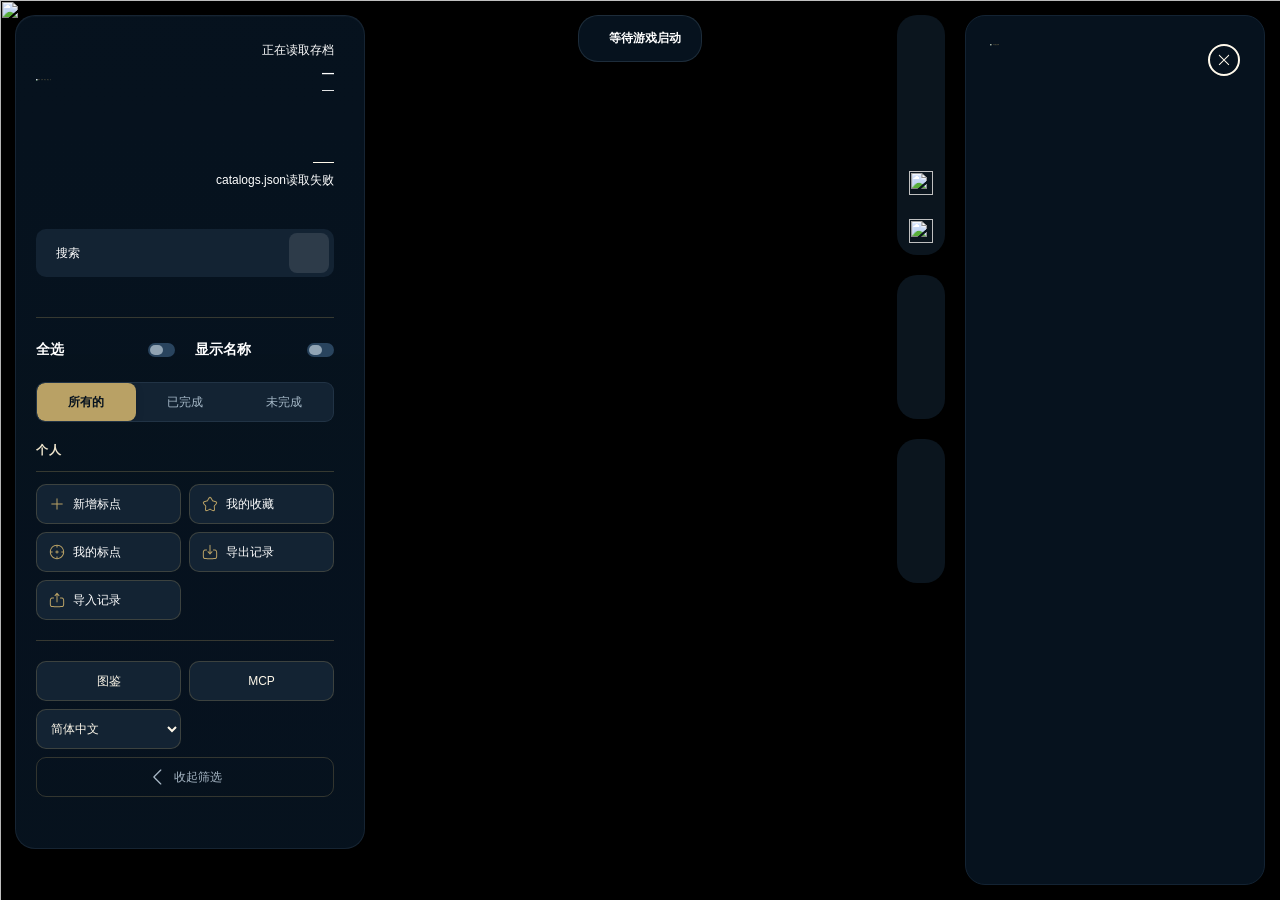
==== commit 8c4acf09: "Update native source candidate and map client to 2.0.24" ====
--- a/map-client/webui/index.html
+++ b/map-client/webui/index.html
@@ -1,8 +1,8 @@
-<!doctype html><html lang="zh-CN"><head><meta charset="utf-8"><meta name="viewport" content="width=device-width,initial-scale=1,viewport-fit=cover"><title>王国之泪 · 离线互动地图</title><link rel="icon" href="favicon.png"><link rel="stylesheet" href="map.css?v=1.28.11"><link rel="stylesheet" href="ui-icons.css?v=1.12.1"><link rel="stylesheet" href="game-icons.css?v=1.10.2"><link rel="stylesheet" href="theme.css?v=1.10.0"><link rel="stylesheet" href="guide-sidebar.css?v=1.19.1"><link rel="stylesheet" href="filter-sidebar.css?v=1.15.1"><link rel="stylesheet" href="map-layout.css?v=1.19.0"><link rel="stylesheet" href="guide-content.css?v=1.16.0"><link rel="stylesheet" href="interface.css?v=1.28.1"><link rel="stylesheet" href="game-control.css?v=3"><link rel="stylesheet" href="amiibo.css?v=3"></head><body>
+<!doctype html><html lang="zh-CN"><head><meta charset="utf-8"><meta name="viewport" content="width=device-width,initial-scale=1,viewport-fit=cover"><title>王国之泪 · 离线互动地图</title><link rel="icon" href="favicon.png"><link rel="stylesheet" href="map.css?v=1.28.11"><link rel="stylesheet" href="ui-icons.css?v=1.12.1"><link rel="stylesheet" href="game-icons.css?v=1.10.2"><link rel="stylesheet" href="theme.css?v=1.10.0"><link rel="stylesheet" href="guide-sidebar.css?v=1.19.1"><link rel="stylesheet" href="filter-sidebar.css?v=1.15.1"><link rel="stylesheet" href="map-layout.css?v=1.19.0"><link rel="stylesheet" href="guide-content.css?v=1.16.0"><link rel="stylesheet" href="interface.css?v=1.28.1"><link rel="stylesheet" href="game-control.css?v=5"><link rel="stylesheet" href="amiibo.css?v=3"><link rel="stylesheet" href="stream.css?v=5"><link rel="stylesheet" href="phone-landscape.css?v=1"><link rel="stylesheet" href="phone-motion.css?v=1"></head><body>
 
 <div id="app"><button id="sheetBackdrop" aria-label="关闭面板" hidden></button><aside id="left"><div class="sheet-head"><button id="expandFilters" aria-label="展开或收起筛选面板">筛选</button><button id="closeFilters">完成</button></div>
 <div class="filter-brand"><a class="map-brand" href="/" aria-label="王国之泪互动地图"><img class="brand-badge" src="branding/map-ui/badge.svg" alt=""><img class="brand-logo" src="branding/map-ui/logo.svg" alt="塞尔达传说 王国之泪"></a><div class="save-info"><button id="sync" title="重新读取存档"><img src="branding/map-ui/save-sync.svg" alt=""><span id="saveLabel">正在读取存档</span></button><strong id="saveDate">—</strong><span id="saveTime">—</span><span id="status" role="status">等待存档</span></div></div>
 <div id="searchPanel"><input id="search" type="search" autocomplete="off" placeholder="搜索" aria-label="搜索点位"><button id="clearSearch" aria-label="清除搜索" hidden></button><button id="closeSearch" aria-label="关闭搜索">收起</button><button id="submitSearch" aria-label="搜索点位"><img src="branding/map-ui/search.svg" alt=""></button></div>
 <section class="filter-controls"><div class="switches"><label>全选<span class="switch-control"><input id="selectAll" type="checkbox"><span class="switch-track" aria-hidden="true"></span></span></label><label>显示名称<span class="switch-control"><input id="labels" type="checkbox"><span class="switch-track" aria-hidden="true"></span></span></label></div><div class="completion"><div id="counts">收集情况</div><div class="segments"><button data-filter="all" class="active" data-en="All">所有的</button><button data-filter="completed" data-en="Completed">已完成</button><button data-filter="missing" data-en="Incomplete">未完成</button></div></div><div class="selects" hidden><button id="all">全部选择</button><button id="none">全部取消</button></div></section><div id="categories"></div><section class="personal-section"><h3 data-en="Personal">个人</h3><div class="personal-actions"><button id="add" data-en="Add marker">新增标点</button><button id="calibratePosition" data-en="Calibrate position">校准位置</button><button id="favorites" data-en="Favorites">我的收藏</button><button id="custom" data-en="My markers">我的标点</button><button id="export" data-en="Export">导出记录</button><button id="import" data-en="Import">导入记录</button></div><nav class="app-tools" aria-label="应用功能"><a href="compendium.html" id="compendiumLink">图鉴</a><button id="mcp">MCP</button><select id="language" aria-label="语言"><option value="zh">简体中文</option><option value="en">English</option></select><button id="hideLeft" aria-label="收起筛选侧栏">收起筛选</button></nav><input type="file" id="importFile" accept="application/json" hidden></section></aside>
-<main id="map"><button id="showFilters" aria-label="打开筛选面板" title="打开筛选面板"></button><div id="viewport"><div id="world"><img id="mapimage" src="surface.png" draggable="false"><svg id="route" width="1500" height="1500"><polyline fill="none" stroke="#e3c487" stroke-width="3"></polyline></svg><div id="pins"></div></div></div><nav id="mapControls" aria-label="地图导航"><div class="nav-group nav-panels"><button id="navGuide" aria-label="图文攻略" title="图文攻略" aria-pressed="false"><img class="nav-default" src="branding/navigation/guide.svg" alt=""><img class="nav-selected" src="branding/navigation/guide-active.svg" alt=""></button><button id="navRoute" aria-label="路书" title="路书" aria-pressed="false"><img class="nav-default" src="branding/navigation/route.svg" alt=""><img class="nav-selected" src="branding/navigation/route-active.svg" alt=""></button><button id="gameControl" aria-label="游戏修改" title="游戏修改" aria-controls="right"><img class="nav-default" src="branding/navigation/game-control.svg" alt=""></button><button id="amiiboMenu" aria-label="虚拟 amiibo" title="虚拟 amiibo" aria-controls="right" aria-pressed="false"><img class="nav-default" src="branding/navigation/amiibo.svg?v=2" width="24" height="24" alt=""><img class="nav-selected" src="branding/navigation/amiibo-active.svg?v=2" width="24" height="24" alt=""></button></div><div class="layers nav-group" aria-label="地图层"><button data-layer="k" aria-label="天空" title="天空" aria-pressed="false"><img class="nav-default" src="branding/navigation/sky.svg" alt=""><img class="nav-selected" src="branding/navigation/sky-active.svg" alt=""></button><button data-layer="s" class="active" aria-label="地表" title="地表" aria-pressed="true"><img class="nav-default" src="branding/navigation/surface.svg" alt=""><img class="nav-selected" src="branding/navigation/surface-active.svg" alt=""></button><button data-layer="d" aria-label="地底" title="地底" aria-pressed="false"><img class="nav-default" src="branding/navigation/depths.svg" alt=""><img class="nav-selected" src="branding/navigation/depths-active.svg" alt=""></button></div><div id="zoom" class="nav-group"><button id="plus" aria-label="放大地图" title="放大地图" aria-pressed="false"><img class="nav-default" src="branding/navigation/plus.svg" alt=""><img class="nav-hover" src="branding/navigation/plus-hover.svg" alt=""></button><button id="minus" aria-label="缩小地图" title="缩小地图" aria-pressed="false"><img class="nav-default" src="branding/navigation/minus.svg" alt=""><img class="nav-hover" src="branding/navigation/minus-hover.svg" alt=""></button><button id="fit" aria-label="跟随林克" title="跟随林克" aria-pressed="false"><img class="nav-default" src="branding/navigation/follow.svg" alt=""><img class="nav-selected" src="branding/navigation/follow-active.svg" alt=""><img class="nav-error" src="branding/navigation/follow-error.svg" alt=""></button></div></nav><div id="visible"></div><div id="connectionBanner" role="status"><img src="branding/map-ui/connection.svg" alt=""><strong id="connectionLabel">等待游戏启动</strong><span id="positionStatus">请启动游戏并进入场景</span></div><div id="toolbar"><button id="filterMenu" data-en="Filters">筛选</button><button id="path" data-en="Route">路书</button><button id="guideMenu" data-en="Guides">攻略</button><button id="searchMenu" data-en="Search" aria-expanded="false">搜索</button></div></main>
-<aside id="right"><div class="desktop-panel-head"><span></span><button id="hideRight" data-en="" aria-label="关闭攻略面板"></button></div><div class="sheet-head"><button id="expandDetails" data-en="Expand details" aria-label="展开或收起攻略面板">点位与攻略</button><button id="closeDetails" data-en="Back to map">返回地图</button></div><div id="rightContent"></div></aside></div><dialog id="dialog"><button id="closeDialog" aria-label="关闭对话框"></button><div id="dialogContent"></div></dialog><script src="offline-media.js?v=1.16.0"></script><script src="map.js?v=1.28.16"></script><script src="game-control.js?v=16"></script><script src="amiibo.js?v=3"></script></body></html>
+<main id="map"><button id="showFilters" aria-label="打开筛选面板" title="打开筛选面板"></button><div id="viewport"><div id="world"><img id="mapimage" src="surface.png" draggable="false"><svg id="route" width="1500" height="1500"><polyline fill="none" stroke="#e3c487" stroke-width="3"></polyline></svg><div id="pins"></div></div></div><nav id="mapControls" aria-label="地图导航"><div class="nav-group nav-panels"><button id="navGuide" aria-label="图文攻略" title="图文攻略" aria-pressed="false"><img class="nav-default" src="branding/navigation/guide.svg" alt=""><img class="nav-selected" src="branding/navigation/guide-active.svg" alt=""></button><button id="navRoute" aria-label="路书" title="路书" aria-pressed="false"><img class="nav-default" src="branding/navigation/route.svg" alt=""><img class="nav-selected" src="branding/navigation/route-active.svg" alt=""></button><button id="gameControl" aria-label="游戏修改" title="游戏修改" aria-controls="right"><img class="nav-default" src="branding/navigation/game-control.svg" alt=""></button><button id="streamMenu" aria-label="直播互动" title="直播互动" aria-controls="right" aria-pressed="false"><img class="nav-default" src="branding/navigation/stream.svg" width="24" height="24" alt=""><img class="nav-selected" src="branding/navigation/stream-active.svg" width="24" height="24" alt=""></button><button id="amiiboMenu" aria-label="虚拟 amiibo" title="虚拟 amiibo" aria-controls="right" aria-pressed="false"><img class="nav-default" src="branding/navigation/amiibo.svg?v=2" width="24" height="24" alt=""><img class="nav-selected" src="branding/navigation/amiibo-active.svg?v=2" width="24" height="24" alt=""></button></div><div class="layers nav-group" aria-label="地图层"><button data-layer="k" aria-label="天空" title="天空" aria-pressed="false"><img class="nav-default" src="branding/navigation/sky.svg" alt=""><img class="nav-selected" src="branding/navigation/sky-active.svg" alt=""></button><button data-layer="s" class="active" aria-label="地表" title="地表" aria-pressed="true"><img class="nav-default" src="branding/navigation/surface.svg" alt=""><img class="nav-selected" src="branding/navigation/surface-active.svg" alt=""></button><button data-layer="d" aria-label="地底" title="地底" aria-pressed="false"><img class="nav-default" src="branding/navigation/depths.svg" alt=""><img class="nav-selected" src="branding/navigation/depths-active.svg" alt=""></button></div><div id="zoom" class="nav-group"><button id="plus" aria-label="放大地图" title="放大地图" aria-pressed="false"><img class="nav-default" src="branding/navigation/plus.svg" alt=""><img class="nav-hover" src="branding/navigation/plus-hover.svg" alt=""></button><button id="minus" aria-label="缩小地图" title="缩小地图" aria-pressed="false"><img class="nav-default" src="branding/navigation/minus.svg" alt=""><img class="nav-hover" src="branding/navigation/minus-hover.svg" alt=""></button><button id="fit" aria-label="跟随林克" title="跟随林克" aria-pressed="false"><img class="nav-default" src="branding/navigation/follow.svg" alt=""><img class="nav-selected" src="branding/navigation/follow-active.svg" alt=""><img class="nav-error" src="branding/navigation/follow-error.svg" alt=""></button></div></nav><div id="visible"></div><div id="connectionBanner" role="status"><img src="branding/map-ui/connection.svg" alt=""><strong id="connectionLabel">等待游戏启动</strong><span id="positionStatus">请启动游戏并进入场景</span></div><div id="toolbar"><button id="filterMenu" data-en="Filters">筛选</button><button id="path" data-en="Route">路书</button><button id="guideMenu" data-en="Guides">攻略</button><button id="searchMenu" data-en="Search" aria-expanded="false">搜索</button></div></main>
+<aside id="right"><div class="desktop-panel-head"><span></span><button id="hideRight" data-en="" aria-label="关闭攻略面板"></button></div><div class="sheet-head"><button id="expandDetails" data-en="Expand details" aria-label="展开或收起攻略面板">点位与攻略</button><button id="closeDetails" data-en="Back to map">返回地图</button></div><div id="rightContent"></div></aside></div><dialog id="dialog"><button id="closeDialog" aria-label="关闭对话框"></button><div id="dialogContent"></div></dialog><script src="offline-media.js?v=1.16.0"></script><script src="map.js?v=1.28.18"></script><script src="douyin-live.js?v=12"></script><script src="stream.js?v=4"></script><script src="game-control.js?v=18"></script><script src="amiibo.js?v=3"></script><script type="module" src="phone-motion.mjs?v=3"></script></body></html>
--- a/map-client/webui/stream.css
+++ b/map-client/webui/stream.css
@@ -0,0 +1,74 @@
+@font-face{font-family:"Noto Sans SC";src:url("branding/fonts/NotoSansSC.ttf") format("truetype");font-style:normal;font-weight:100 900;font-display:swap}
+/* Figma 97:851 / 97:893 / 97:970 / 99:893. Shared console controls, separate views. */
+#right[data-nav-mode=stream]{width:420px;padding:0;border-radius:16px;height:calc(100dvh - 40px);max-height:calc(100dvh - 40px);background:#132333}
+#right[data-nav-mode=stream][data-stream-view=main]{width:360px;background:transparent}
+#right[data-nav-mode=stream]>.desktop-panel-head,#right[data-nav-mode=stream]>.sheet-head{display:none}
+#right[data-nav-mode=stream] #rightContent{padding:0}
+#app:has(#right[data-nav-mode=stream]:not(.hidden)) #mapControls{right:460px}
+#app:has(#right[data-nav-mode=stream][data-stream-view=main]:not(.hidden)) #mapControls{right:400px}
+#right .stream-drawer{padding:0;margin:0;background:transparent;border:0;box-shadow:none;font-family:'Noto Sans SC',-apple-system,'PingFang SC',sans-serif;font-size:12px;color:#fff}
+.sd-card{padding:20px;border-radius:16px;background:#132333}
+.sd-title{display:flex;align-items:center;justify-content:space-between;gap:12px;margin:0 0 20px}
+#right .sd-title h2{display:flex;align-items:center;gap:12px;margin:0;padding:0;border:0;font-size:20px;line-height:32px;font-weight:700;color:#fff;min-width:0}
+.sd-title img{display:block;flex:none}
+.game-control-drawer .sd-title button{width:30px;padding:6px;background:transparent;flex:none}
+.sd-body{display:flex;flex-direction:column;gap:20px}
+.sd-label{font-size:14px;line-height:22px}
+.sd-note{margin:0;color:#a6b8c7;font-size:11px;line-height:18px;font-weight:400;overflow-wrap:anywhere}
+.sd-field{display:flex;flex-direction:column;gap:8px;margin:0;font-size:12px;font-weight:700;line-height:19px;min-width:0}
+.sd-field>input,.sd-field>select{box-sizing:border-box;min-width:0}
+.stream-drawer select{appearance:none;-webkit-appearance:none;background:#29445e url('branding/game-control/select-arrow.svg') right 6px center/24px no-repeat;padding-right:34px}
+.sd-actions{display:flex;gap:12px;min-width:0}
+.sd-actions>button{flex:1;min-width:0}
+.sd-switch{display:flex;align-items:center;justify-content:space-between;gap:12px;min-height:30px;font-weight:700}
+.sd-switch>label:first-child{flex:1;line-height:19px;min-width:0}
+.sd-message{margin:0;color:#f4dda5;font-size:11px;line-height:18px;overflow-wrap:anywhere}
+.sd-message:empty{display:none}
+.sd-record-card{margin-top:20px}
+.sd-record-head{display:flex;justify-content:space-between;align-items:center;gap:12px;margin-bottom:16px}
+#right .sd-record-head h3{padding:0;border:0;margin:0;font-size:16px;color:#fff}
+.game-control-drawer .sd-record-head button{background:transparent;font-size:10px;color:#a6b8c7;padding:0}
+.sd-records{list-style:none;margin:0;padding:0;display:flex;flex-direction:column;gap:18px}
+.sd-records li{display:flex;flex-direction:column;gap:4px;overflow-wrap:anywhere;font-size:12px;line-height:19px}
+.sd-records span{color:#a6b8c7;font-weight:400;font-size:11px;line-height:18px}
+.game-control-drawer .sd-back{justify-content:flex-start;margin:12px 20px 0;padding:0;background:transparent;color:#a6b8c7;font-size:11px}
+.sd-rule-list{display:flex;flex-direction:column;gap:18px}
+.sd-rule-row{display:flex;flex-direction:column;gap:6px;min-width:0}
+.sd-rule-top{display:flex;align-items:center;gap:12px;min-width:0}
+.sd-rule-top>strong{flex:1;min-width:0;font-size:13px;line-height:21px;overflow-wrap:anywhere}
+.game-control-drawer .sd-rule-top>button{width:68px;flex:none}
+.sd-rule-caption{margin:0;font-size:10px;line-height:16px;font-weight:400;color:#a6b8c7;overflow-wrap:anywhere}
+.stream-drawer textarea{width:100%;box-sizing:border-box;resize:vertical;min-height:60px;border:1px solid transparent;border-radius:10px;background:#29445e;color:#fff;font-family:inherit;font-size:12px;padding:8px 10px;line-height:19px;outline-offset:2px}
+.stream-drawer textarea:focus{border-color:#fff}
+.stream-drawer textarea::placeholder{color:#ffffff80;font-weight:300}
+.sd-match{display:flex;flex-direction:column;gap:6px}
+.sd-match>strong{font-size:16px;line-height:26px;color:#4cfeaa}
+.sd-match:empty{display:none}
+.sd-segments{display:flex;gap:12px}
+.sd-segments>button{flex:1;min-width:0}
+.game-control-drawer .sd-segments>button[aria-pressed=true]{color:#06121e;background:#4cfeaa}
+.sd-display-preview{position:relative;aspect-ratio:16/9;overflow:hidden;border-radius:12px;background:#06121e}
+.sd-display-preview span{position:absolute;white-space:nowrap;color:#fff;text-shadow:1px 1px 3px #000;left:12px;top:12px}
+.sd-display-preview[data-position=middle] span{top:45%}
+.sd-display-preview[data-position=bottom] span{top:auto;bottom:12px}
+.sd-display-preview[data-mode=scroll] span{animation:stream-preview-scroll linear infinite}
+.sd-display-preview[data-mode=fade] span{animation:stream-preview-fade linear infinite}
+@keyframes stream-preview-scroll{from{left:100%;transform:translateX(0)}to{left:0;transform:translateX(-100%)}}
+@keyframes stream-preview-fade{0%,70%{opacity:1}100%{opacity:0}}
+.sd-advanced{font-size:10px;color:#a6b8c7;margin-top:-12px}
+.sd-advanced summary{cursor:pointer}
+.sd-advanced .sd-field{margin-top:12px}
+.stream-drawer [hidden]{display:none!important}
+@media(max-width:700px){#right[data-nav-mode=stream],#right[data-nav-mode=stream][data-stream-view=main]{width:min(420px,calc(100% - 24px));height:calc(100dvh - 90px);max-height:calc(100dvh - 90px)}#app:has(#right[data-nav-mode=stream]:not(.hidden)) #mapControls,#app:has(#right[data-nav-mode=stream][data-stream-view=main]:not(.hidden)) #mapControls{right:12px}}
+@media(prefers-reduced-motion:reduce){.sd-display-preview span{animation:none!important}.stream-drawer .gc-switch span{transition:none}}
+/* Reset the shared map's generic section/header decoration in these Figma cards. */
+.sd-card,.sd-rule-row{border:0}
+.sd-rule-row{padding:0}
+.sd-title{height:auto;min-height:32px;padding:0;background:transparent;border:0}
+#right .sd-title h2::after{display:none}
+.stream-drawer .sd-actions>button{flex:1}
+#resolveStream{width:120px}
+
+#right[data-nav-mode=stream]{overflow-anchor:none;scroll-behavior:auto}
+
+#right[data-nav-mode=stream] #rightContent{overflow-anchor:none;scroll-behavior:auto}
--- a/map-client/webui/phone-landscape.css
+++ b/map-client/webui/phone-landscape.css
@@ -0,0 +1,134 @@
+/* Independent touch-phone landscape layout. map.js owns the matching class;
+   desktop, tablet and portrait rules remain in their existing stylesheets. */
+html.phone-landscape{
+ --phone-top:max(8px,env(safe-area-inset-top));
+ --phone-bottom:max(8px,env(safe-area-inset-bottom));
+ --phone-left:max(10px,env(safe-area-inset-left));
+ --phone-right:max(10px,env(safe-area-inset-right));
+}
+.phone-landscape #mapControls{
+ /* Older panel-specific selectors move this rail. In this mode each group
+    is anchored independently to the full map instead. */
+ inset:0!important;width:auto;display:block;pointer-events:none;z-index:15;
+}
+.phone-landscape #mapControls .nav-group{
+ position:absolute;width:44px;border-radius:16px;pointer-events:auto;
+}
+.phone-landscape #mapControls .nav-panels{
+ display:flex;left:var(--phone-left);top:calc(var(--phone-top) + 52px);
+}
+.phone-landscape #mapControls .nav-panels #navGuide,
+.phone-landscape #mapControls .nav-panels #navRoute{display:flex}
+.phone-landscape #mapControls .layers{right:var(--phone-right);top:var(--phone-top)}
+.phone-landscape #mapControls #zoom{top:auto;right:var(--phone-right);bottom:var(--phone-bottom)}
+.phone-landscape #mapControls button,
+.phone-landscape #mapControls .layers button,
+.phone-landscape #mapControls #zoom button{
+ width:44px;height:44px;min-height:44px;border-radius:14px;padding:10px;
+}
+.phone-landscape #app #showFilters{
+ display:block;top:var(--phone-top);left:var(--phone-left);
+ width:44px;height:44px;padding:10px;border-radius:16px;
+}
+.phone-landscape #app #toolbar{display:none}
+.phone-landscape #app #connectionBanner{
+ top:var(--phone-top);bottom:auto;left:50%;width:max-content;
+ max-width:calc(100% - 128px - var(--phone-left) - var(--phone-right));
+ min-height:34px;padding:7px 12px;border-radius:14px;gap:8px;
+}
+.phone-landscape #connectionBanner #positionStatus{display:none}
+.phone-landscape #app #visible{
+ left:calc(var(--phone-left) + 56px);bottom:var(--phone-bottom);
+ max-width:calc(100% - 150px);font-size:10px;
+}
+.phone-landscape #app #left,
+.phone-landscape #app #right{
+ position:fixed;top:var(--phone-top);bottom:var(--phone-bottom);
+ width:clamp(300px,42vw,380px);height:auto;max-height:none;
+ border-radius:16px;z-index:40;overscroll-behavior:contain;
+}
+.phone-landscape #app #left{
+ left:var(--phone-left);right:auto;padding:0 16px 16px;overflow:auto;
+}
+.phone-landscape #app #right{
+ left:auto;right:var(--phone-right);padding:0;overflow:hidden;
+ display:flex;flex-direction:column;
+}
+.phone-landscape #app #left.hidden{display:none}
+.phone-landscape #app #left>.sheet-head{
+ display:flex;position:sticky;top:0;z-index:3;align-items:center;
+ justify-content:space-between;min-height:52px;margin:0 0 8px;
+ padding:4px 0;background:#06121ef5!important;border-bottom:1px solid #b9a16540;
+}
+.phone-landscape #left .sheet-head button{min-height:44px;padding:8px 10px}
+.phone-landscape #left #expandFilters{pointer-events:none}
+.phone-landscape #left .filter-brand{margin-bottom:8px;gap:0}
+.phone-landscape #left .map-brand{display:none}
+.phone-landscape #left .save-info{
+ flex-direction:row;align-items:center;justify-content:space-between;
+ width:100%;height:44px;gap:6px;font-size:11px;
+}
+.phone-landscape #left #sync{min-height:44px}
+.phone-landscape #left #saveDate{margin:0;font-size:11px;white-space:nowrap}
+.phone-landscape #left #status{margin:0;padding:0;font-size:11px;white-space:nowrap}
+.phone-landscape #left #status::before{display:none}
+.phone-landscape #left #searchPanel{margin-bottom:12px;height:48px}
+.phone-landscape #left #search{font-size:16px;height:44px;line-height:44px}
+.phone-landscape #left #submitSearch,
+.phone-landscape #left #clearSearch{height:44px;min-height:44px}
+.phone-landscape #left>.filter-controls{padding-top:12px}
+.phone-landscape #left .switches{margin-bottom:10px}
+.phone-landscape #left .group{padding-top:12px}
+.phone-landscape #left .group h3{padding-bottom:8px;margin-bottom:8px}
+.phone-landscape #left .category{height:44px;font-size:12px}
+.phone-landscape #left .category small{font-size:11px}
+.phone-landscape #app #right>.sheet-head{display:none}
+.phone-landscape #app #right>.desktop-panel-head{
+ height:52px;min-height:52px;margin:0;padding:4px 12px;
+}
+.phone-landscape #app #right #rightContent{
+ flex:1;min-height:0;overflow:auto;overscroll-behavior:contain;
+ padding:0 16px 16px;scroll-padding-top:8px;
+}
+.phone-landscape #app #right:has(.guide-home)> .desktop-panel-head{
+ position:absolute;top:0;right:0;width:60px;height:60px;padding:0;z-index:3;
+}
+.phone-landscape #app #right:has(.guide-home) #rightContent{padding-top:16px}
+.phone-landscape #app #right #hideRight{
+ width:44px;height:44px;min-width:44px;min-height:44px;
+}
+.phone-landscape #app #right:has(.guide-home) #hideRight{
+ position:absolute;top:4px;right:4px;width:44px;height:44px;min-height:44px;
+ background:#06121e;border:0;
+}
+.phone-landscape #app #right .guide-home{gap:20px;min-height:0}
+.phone-landscape #app #right .guide-brand{height:32px;margin:0 52px 0 0}
+.phone-landscape #app #right .guide-category-list{gap:8px}
+.phone-landscape #app #right .guide-category{
+ height:52px;min-height:52px;padding:4px 10px;gap:8px;
+}
+.phone-landscape #right .guide-category-main{gap:8px;min-height:44px}
+.phone-landscape #right .guide-progress{min-height:44px;padding:8px 10px}
+.phone-landscape #right .gc-header{margin-bottom:24px}
+.phone-landscape #right .gc-body{gap:20px}
+.phone-landscape #right .gc-heart{width:100%;height:15px}
+.phone-landscape #right .gc-divider img{width:100%;max-width:100%;height:auto}
+.phone-landscape #right .gc-header button,
+.phone-landscape #right .am-close{width:44px;height:44px;min-height:44px;flex:none}
+.phone-landscape #app #sheetBackdrop:not([hidden]){
+ display:block;position:fixed;inset:0;z-index:30;background:#0005;
+ backdrop-filter:none;
+}
+.phone-landscape #dialog{max-height:calc(100dvh - 16px);padding:20px}
+
+/* Browser chrome can leave older phones with less than 300px of height. */
+@media(max-height:300px){
+ .phone-landscape #mapControls .nav-panels{
+  top:auto;bottom:var(--phone-bottom);flex-direction:row;width:220px;
+ }
+ .phone-landscape #mapControls .layers,
+ .phone-landscape #mapControls #zoom{flex-direction:row;width:132px}
+ .phone-landscape #app #visible{
+  left:var(--phone-left);bottom:calc(var(--phone-bottom) + 52px);
+ }
+}
--- a/map-client/webui/phone-motion.css
+++ b/map-client/webui/phone-motion.css
@@ -0,0 +1,6 @@
+#phoneMotionButton{position:fixed;bottom:calc(16px + env(safe-area-inset-bottom));left:50%;transform:translateX(-50%);z-index:22;min-height:44px;padding:10px 18px;border:1px solid #29445e;border-radius:16px;background:#06121e;color:#fff9eb;font:600 13px system-ui;white-space:nowrap}
+#phoneMotionButton[hidden]{display:none}#phoneMotionButton[aria-pressed=true]{border-color:#4cfeaa;color:#4cfeaa}
+#phoneMotionDialog{box-sizing:border-box;max-width:560px;width:calc(100% - 24px);max-height:calc(100dvh - 24px);margin:auto;padding:22px;border:1px solid #29445e;border-radius:20px;background:#071725;color:#fff9eb;font:14px/1.65 system-ui;overflow:auto}
+#phoneMotionDialog::backdrop{background:#0009}#phoneMotionDialog [hidden]{display:none}#phoneMotionDialog .pm-head{display:flex;align-items:center;justify-content:space-between;gap:16px}#phoneMotionDialog h2{margin:0;font-size:21px}#phoneMotionDialog button{min-height:44px;min-width:44px;padding:8px 14px;border:1px solid #29445e;border-radius:12px;background:#112c40;color:#fff9eb;font:inherit}#phoneMotionDialog button:disabled{opacity:.45}#phoneMotionDialog a{color:#8bdbff}#phoneMotionDialog ol{padding-left:24px}#phoneMotionDialog li{margin:12px 0}#phoneMotionDialog code{display:block;overflow-wrap:anywhere;font-size:12px;color:#f4dda5}#phoneMotionDialog .pm-note{font-size:12px;color:#a5b7c6}#phoneMotionDialog .pm-actions{display:flex;flex-wrap:wrap;gap:10px}#phoneMotionDialog [data-status]{padding:12px;background:#112c40;border-radius:12px}#phoneMotionDialog .pm-open{display:block;margin-top:10px;padding:10px;border:1px solid #29445e;border-radius:12px;text-decoration:none}
+@media(max-width:700px) and (orientation:portrait){#phoneMotionButton{bottom:calc(92px + env(safe-area-inset-bottom))}}
+@media(max-height:300px){.phone-landscape #phoneMotionButton{bottom:calc(66px + env(safe-area-inset-bottom))}#phoneMotionDialog{padding:12px 18px}}
